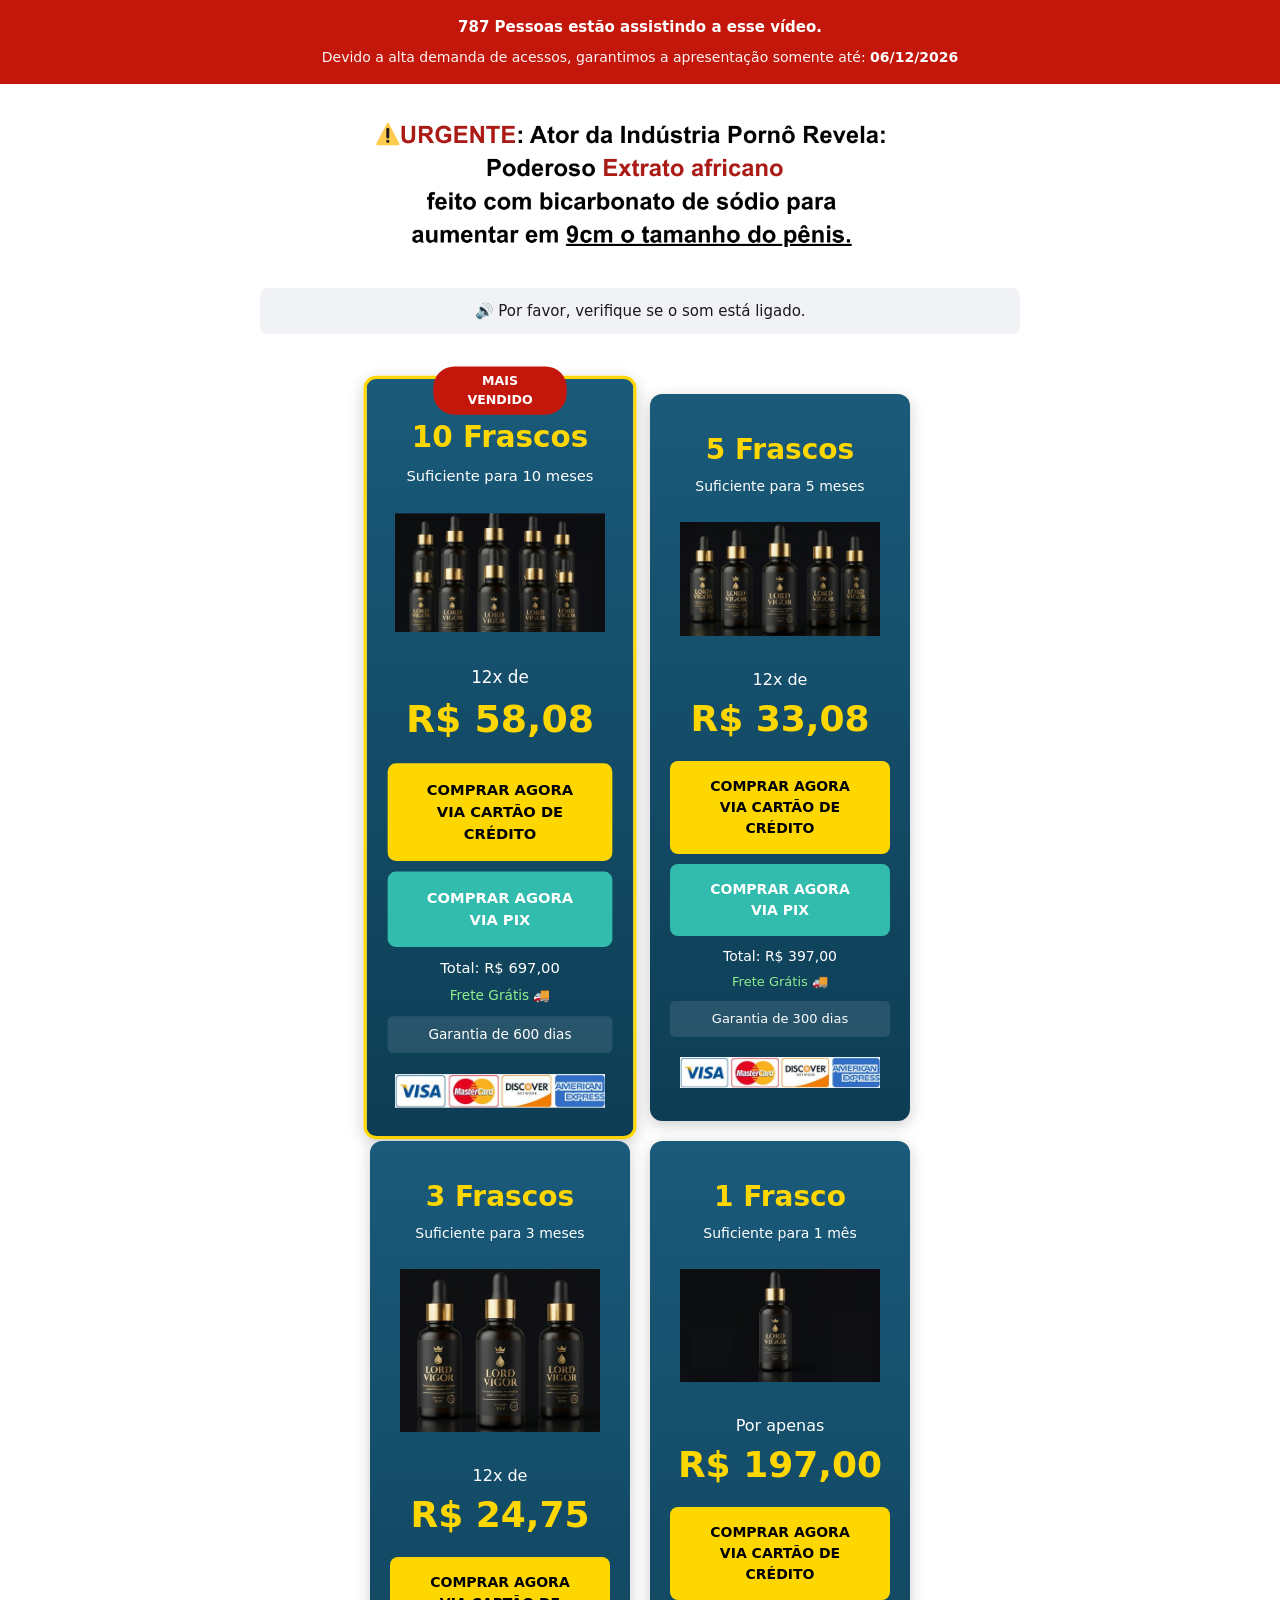
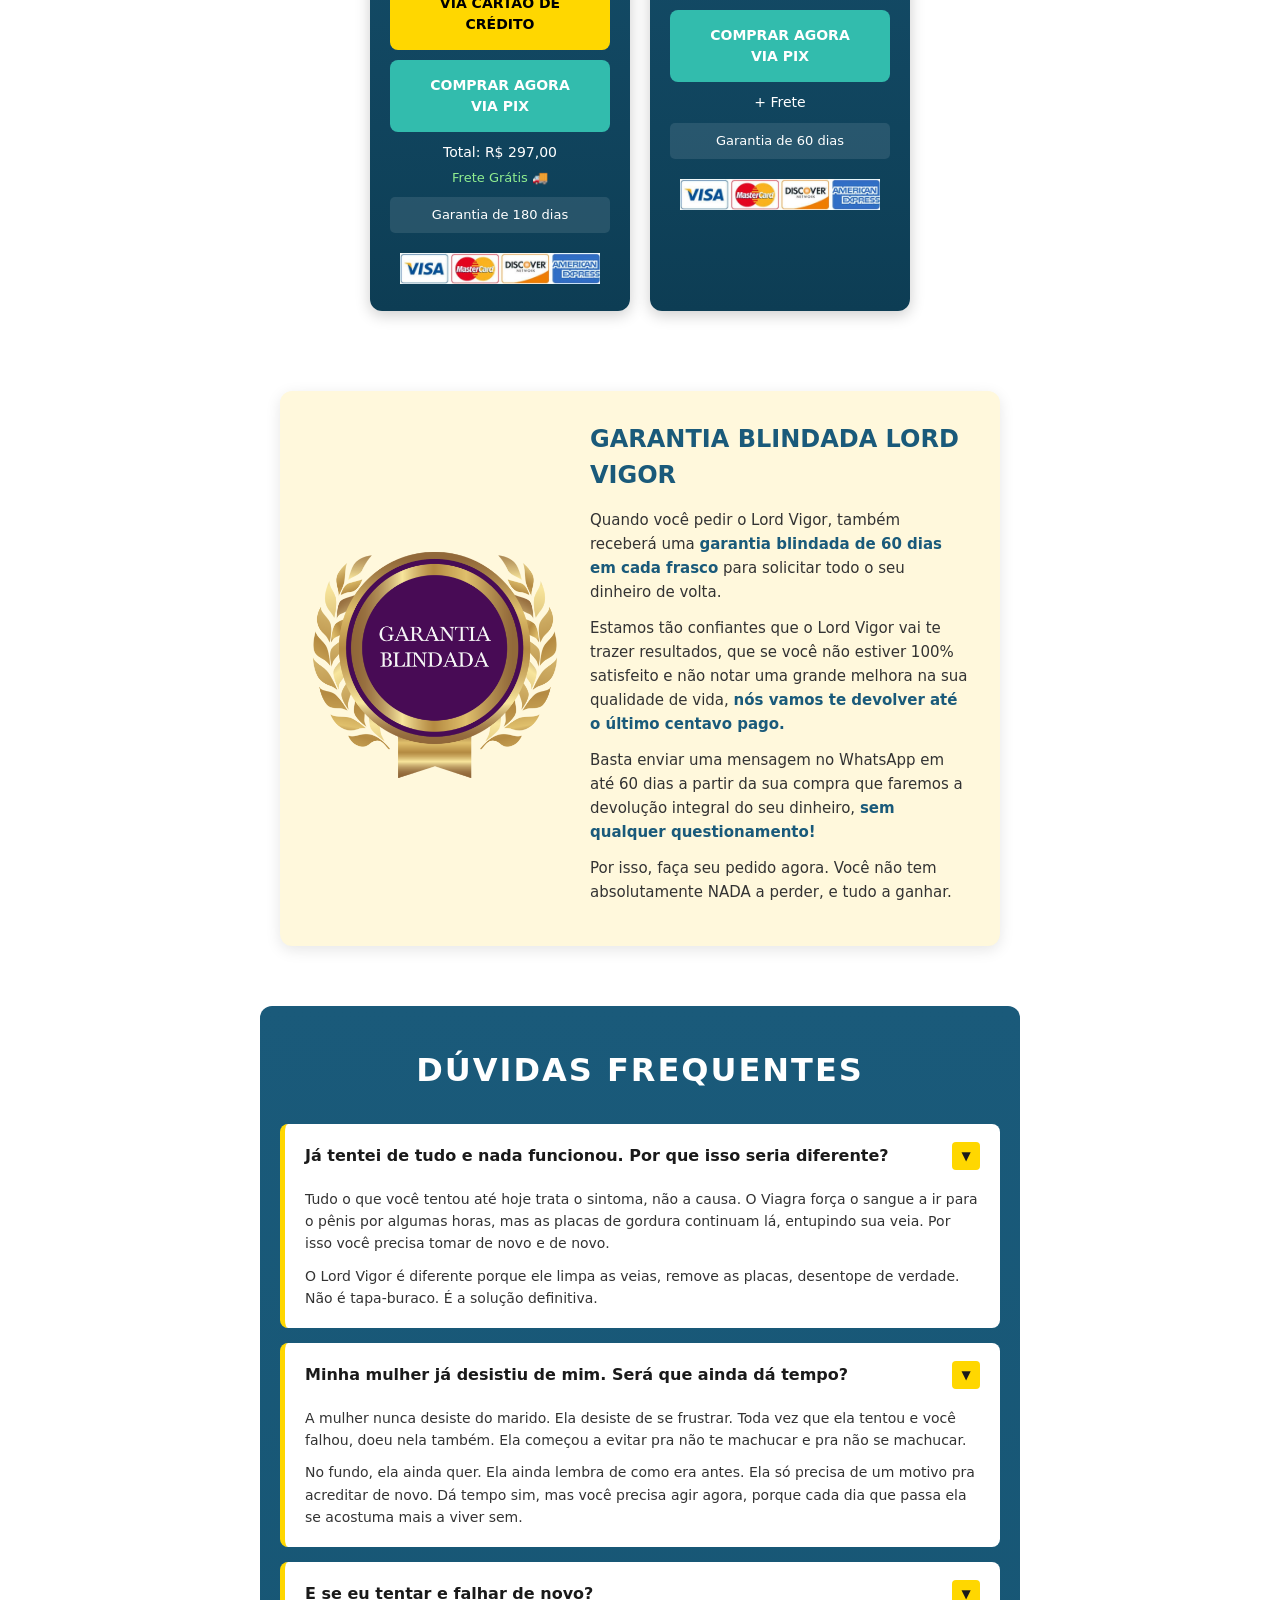
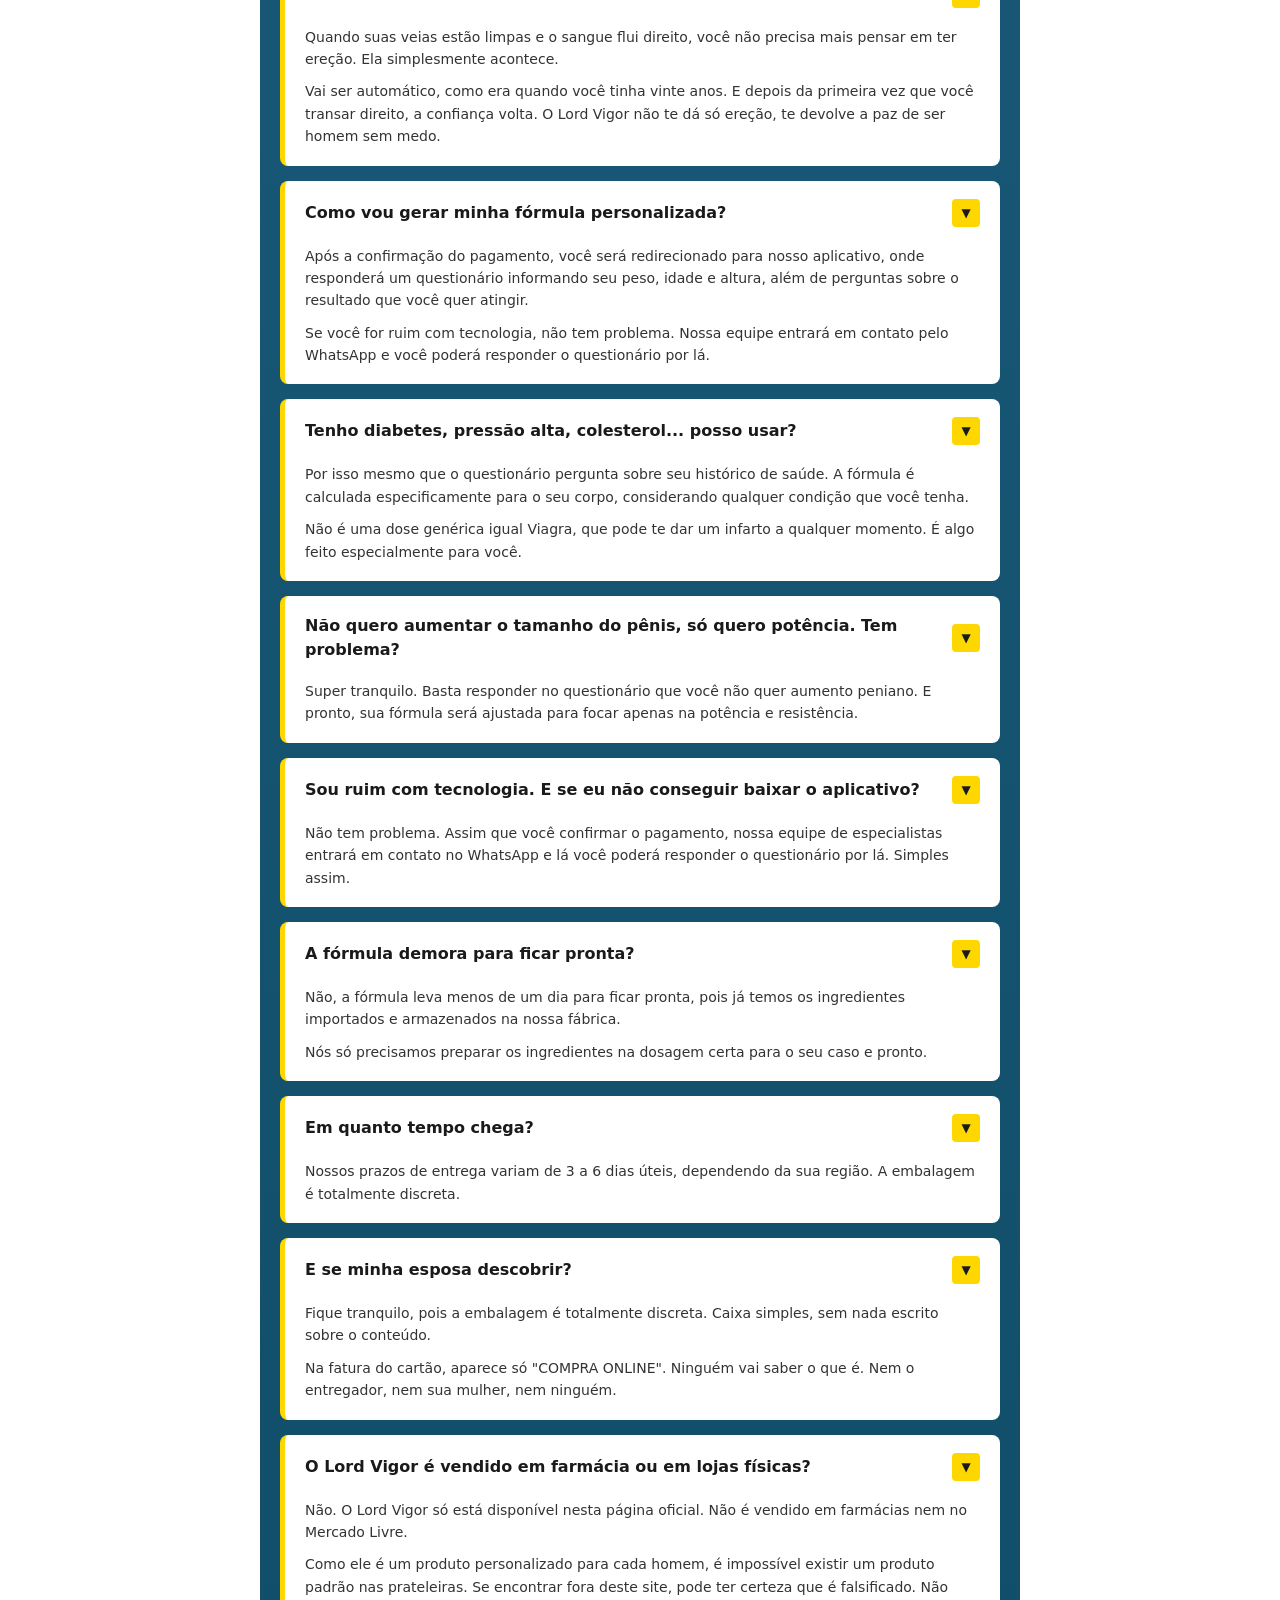
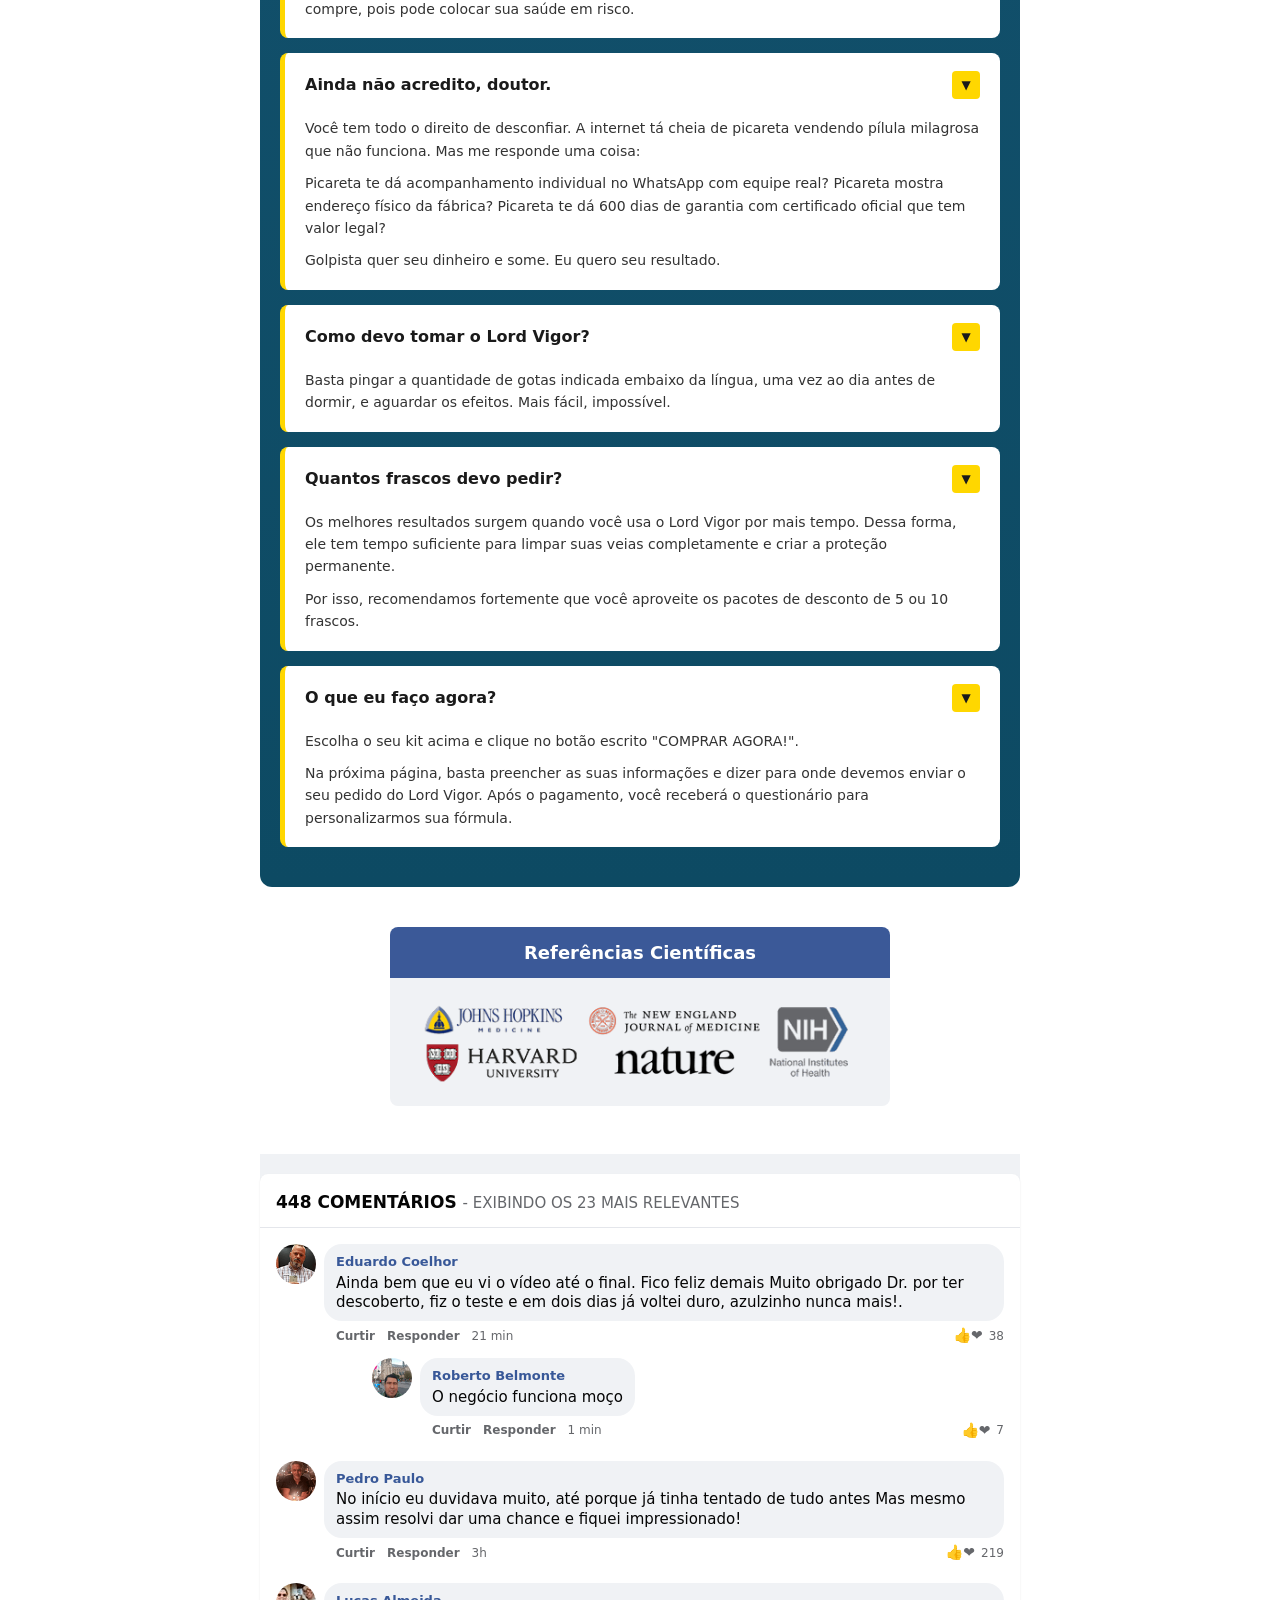
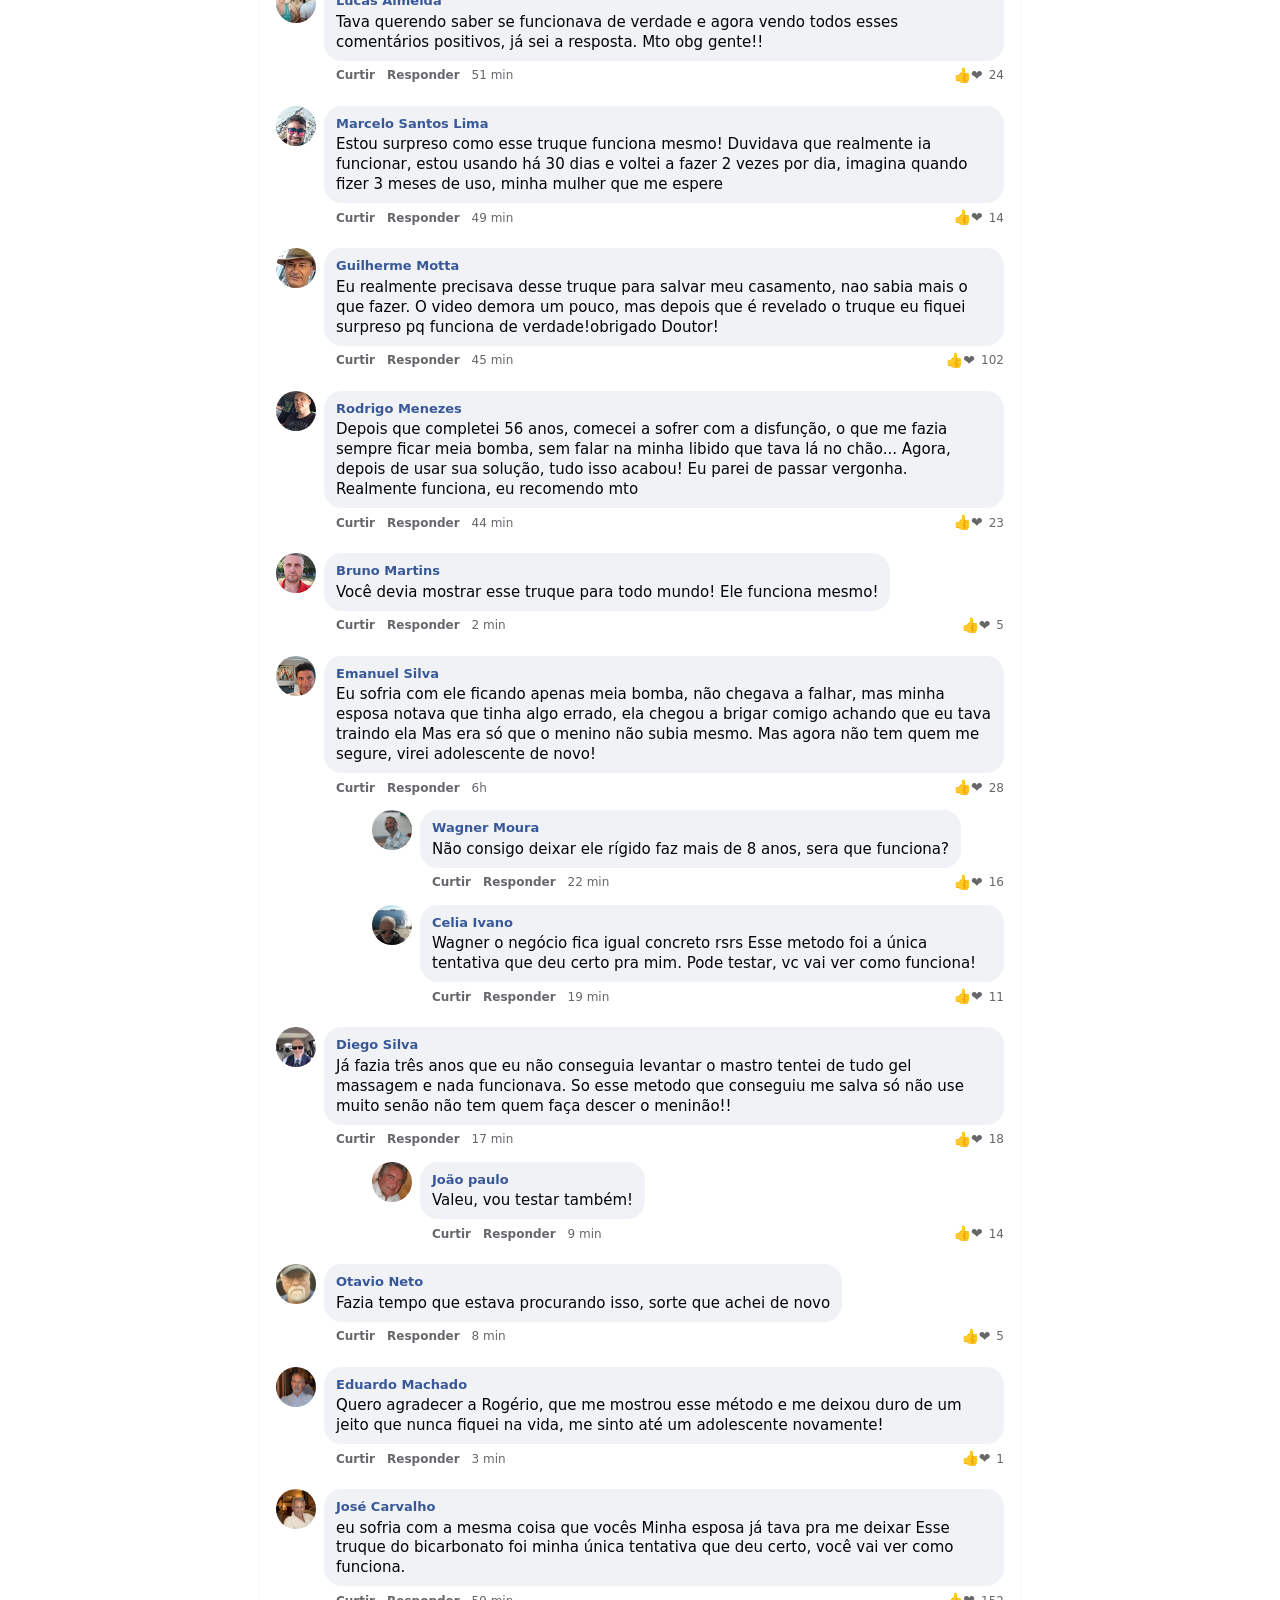
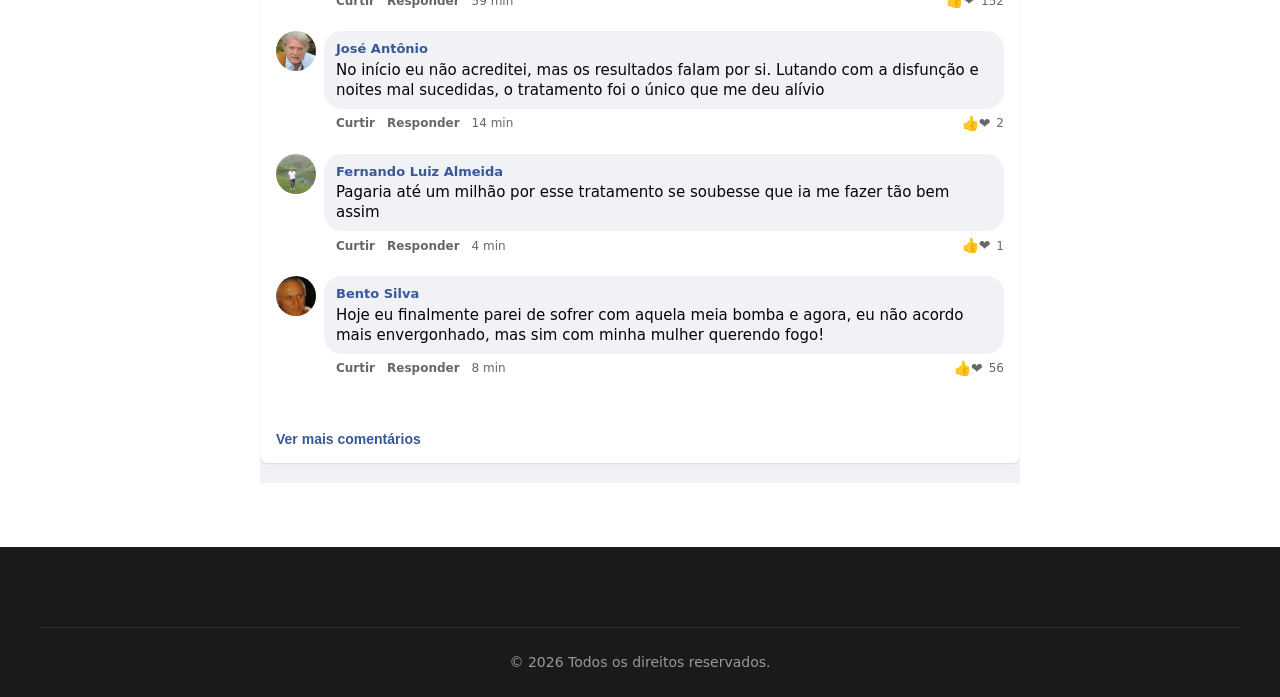
==== aula.html @ ee333633 "Create aula.html" ====
<!DOCTYPE html>
<html lang="pt-BR">
<head>
    <meta charset="UTF-8">
    <meta name="viewport" content="width=device-width, initial-scale=1.0">
    <title>Método do bicarbonato sódio</title>
    
    <!-- Vturb Performance Optimization -->
    <script>!function(i,n){i._plt=i._plt||(n&&n.timeOrigin?n.timeOrigin+n.now():Date.now())}(window,performance);</script>
    <link rel="preload" href="https://scripts.converteai.net/88c2dd25-2774-43f4-a038-f2a84bb4bd89/players/69a35d0a39c8b3b88468d00c/v4/player.js" as="script">
    <link rel="preload" href="https://scripts.converteai.net/lib/js/smartplayer-wc/v4/smartplayer.js" as="script">
    <link rel="preload" href="https://cdn.converteai.net/88c2dd25-2774-43f4-a038-f2a84bb4bd89/69a35b58260b750c46a6003a/main.m3u8" as="fetch">
    <link rel="dns-prefetch" href="https://cdn.converteai.net">
    <link rel="dns-prefetch" href="https://scripts.converteai.net">
    <link rel="dns-prefetch" href="https://images.converteai.net">
    <link rel="dns-prefetch" href="https://api.vturb.com.br">
    
    <!-- TikTok Pixel Code Start -->
    <script>
    !function (w, d, t) {
      w.TiktokAnalyticsObject=t;var ttq=w[t]=w[t]||[];ttq.methods=["page","track","identify","instances","debug","on","off","once","ready","alias","group","enableCookie","disableCookie","holdConsent","revokeConsent","grantConsent"],ttq.setAndDefer=function(t,e){t[e]=function(){t.push([e].concat(Array.prototype.slice.call(arguments,0)))}};for(var i=0;i<ttq.methods.length;i++)ttq.setAndDefer(ttq,ttq.methods[i]);ttq.instance=function(t){for(
    var e=ttq._i[t]||[],n=0;n<ttq.methods.length;n++)ttq.setAndDefer(e,ttq.methods[n]);return e},ttq.load=function(e,n){var r="https://analytics.tiktok.com/i18n/pixel/events.js",o=n&&n.partner;ttq._i=ttq._i||{},ttq._i[e]=[],ttq._i[e]._u=r,ttq._t=ttq._t||{},ttq._t[e]=+new Date,ttq._o=ttq._o||{},ttq._o[e]=n||{};n=document.createElement("script")
    ;n.type="text/javascript",n.async=!0,n.src=r+"?sdkid="+e+"&lib="+t;e=document.getElementsByTagName("script")[0];e.parentNode.insertBefore(n,e)};

      ttq.load('D2DCDNRC77U89NHROEAG');
      ttq.page();
    }(window, document, 'ttq');
    </script>
    <!-- TikTok Pixel Code End -->
    
    <!-- Meta Pixel Code -->
    <script>
    !function(f,b,e,v,n,t,s)
    {if(f.fbq)return;n=f.fbq=function(){n.callMethod?
    n.callMethod.apply(n,arguments):n.queue.push(arguments)};
    if(!f._fbq)f._fbq=n;n.push=n;n.loaded=!0;n.version='2.0';
    n.queue=[];t=b.createElement(e);t.async=!0;
    t.src=v;s=b.getElementsByTagName(e)[0];
    s.parentNode.insertBefore(t,s)}(window, document,'script',
    'https://connect.facebook.net/en_US/fbevents.js');
    fbq('init', '8188675827878353');
    fbq('track', 'PageView');
    </script>
    <noscript><img height="1" width="1" style="display:none"
    src="https://www.facebook.com/tr?id=8188675827878353&ev=PageView&noscript=1"
    /></noscript>
    <!-- End Meta Pixel Code -->
    
    <style>
        * {
            margin: 0;
            padding: 0;
            box-sizing: border-box;
        }

        body {
            font-family: system-ui, -apple-system, sans-serif;
            background-color: #FFFFFF;
            color: #1a1a1a;
            line-height: 1.5;
        }

        /* Header Styles */
        header {
            background-color: #c4170c;
            border-bottom: none;
            padding: 16px 0;
            text-align: center;
        }

        .header-container {
            max-width: 1200px;
            margin: 0 auto;
            padding: 0 20px;
        }

        .viewer-count {
            font-size: 15px;
            color: #ffffff;
            margin-bottom: 8px;
            font-weight: 600;
        }

        .viewer-count .number {
            color: #ffffff;
            font-weight: 700;
        }

        .deadline-notice {
            font-size: 14px;
            color: rgba(255, 255, 255, 0.95);
        }

        .deadline-notice .date {
            color: #ffffff;
            font-weight: 700;
        }

        /* Main Content Styles */
        .container {
            max-width: 800px;
            margin: 24px auto;
            padding: 0 20px;
        }

        .headline-image {
            width: 100%;
            max-width: 600px;
            height: auto;
            display: block;
            margin: 0 auto 20px auto;
        }

        .video-section {
            margin: 24px 0;
        }

        .video-warning {
            margin-top: 12px;
            padding: 12px;
            background-color: #f0f2f5;
            border-radius: 8px;
            font-size: 15px;
            color: #1a1a1a;
            text-align: center;
        }

        .references-section {
            margin: 32px auto;
            max-width: 500px;
        }

        .references-title {
            background-color: #3b5998;
            color: white;
            padding: 12px 20px;
            border-radius: 8px 8px 0 0;
            text-align: center;
            font-size: 18px;
            font-weight: 600;
        }

        .references-image {
            width: 100%;
            max-width: 500px;
            height: auto;
            display: block;
            background-color: #f0f2f5;
            padding: 20px;
            border-radius: 0 0 8px 8px;
        }

        /* ===== SEÇÃO DE OFERTAS ===== */
        .ofertas-section {
            max-width: 1200px;
            margin: 40px auto;
            padding: 20px;
            display: flex;
            flex-wrap: wrap;
            justify-content: center;
            gap: 20px;
        }

        .kit-container {
            background: linear-gradient(180deg, #1a5a7a 0%, #0d3d54 100%);
            border-radius: 12px;
            padding: 20px;
            text-align: center;
            width: 260px;
            color: white;
            position: relative;
            box-shadow: 0 4px 15px rgba(0,0,0,0.2);
        }

        .kit-destaque {
            border: 3px solid #FFD700;
            transform: scale(1.05);
        }

        .kit-badge {
            position: absolute;
            top: -12px;
            left: 50%;
            transform: translateX(-50%);
            background-color: #c4170c;
            color: white;
            padding: 5px 20px;
            border-radius: 20px;
            font-size: 12px;
            font-weight: 700;
            text-transform: uppercase;
        }

        .kit-titulo {
            font-size: 28px;
            font-weight: 700;
            color: #FFD700;
            margin-top: 15px;
            margin-bottom: 5px;
        }

        .kit-subtitulo {
            font-size: 14px;
            color: #ffffff;
            margin-bottom: 15px;
        }

        .kit-imagem {
            width: 100%;
            max-width: 200px;
            height: auto;
            margin: 10px auto;
        }

        .kit-preco {
            margin: 15px 0;
        }

        .kit-parcela {
            font-size: 16px;
            color: #ffffff;
            display: block;
        }

        .kit-valor {
            font-size: 36px;
            font-weight: 700;
            color: #FFD700;
        }

        .kit-botao {
            display: block;
            background-color: #FFD700;
            color: #000000;
            padding: 15px 30px;
            border-radius: 8px;
            text-decoration: none;
            font-weight: 700;
            font-size: 14px;
            margin: 10px auto;
            transition: all 0.3s ease;
            border: none;
            cursor: pointer;
        }

        .kit-botao:hover {
            background-color: #ffec4d;
            transform: scale(1.02);
        }

        .kit-botao-pix {
            background-color: #32BCAD;
            color: #ffffff;
        }

        .kit-botao-pix:hover {
            background-color: #28a699;
        }

        .kit-total {
            font-size: 14px;
            color: #ffffff;
            margin: 5px 0;
        }

        .kit-frete {
            font-size: 13px;
            color: #90EE90;
            margin: 5px 0;
        }

        .kit-garantia {
            font-size: 13px;
            color: #ffffff;
            margin: 10px 0;
            padding: 8px;
            background-color: rgba(255,255,255,0.1);
            border-radius: 5px;
        }

        .kit-bandeiras {
            width: 100%;
            max-width: 200px;
            height: auto;
            margin-top: 10px;
        }

        /* ===== SEÇÃO GARANTIA BLINDADA ===== */
        .garantia-section {
            max-width: 900px;
            margin: 40px auto;
            padding: 20px;
        }

        .garantia-container {
            background-color: #FFF8DC;
            border-radius: 12px;
            padding: 30px;
            display: flex;
            align-items: center;
            gap: 30px;
            box-shadow: 0 4px 15px rgba(0,0,0,0.1);
        }

        .garantia-imagem {
            flex-shrink: 0;
        }

        .garantia-imagem img {
            max-width: 250px;
            height: auto;
        }

        .garantia-titulo {
            font-size: 24px;
            font-weight: 700;
            color: #1a5a7a;
            margin-bottom: 15px;
        }

        .garantia-texto p {
            font-size: 15px;
            color: #333;
            margin-bottom: 12px;
            line-height: 1.6;
        }

        .garantia-texto strong {
            color: #1a5a7a;
        }

        /* ===== RESPONSIVO OFERTAS ===== */
        @media (max-width: 768px) {
            .ofertas-section {
                flex-direction: column;
                align-items: center;
            }
            
            .kit-container {
                width: 100%;
                max-width: 320px;
            }
            
            .kit-destaque {
                transform: scale(1);
            }
            
            .garantia-container {
                flex-direction: column;
                text-align: center;
            }
            
            .garantia-imagem img {
                max-width: 200px;
            }
        }

        /* ===== SEÇÃO FAQ ===== */
        .faq-section {
            max-width: 900px;
            margin: 40px auto;
            padding: 40px 20px;
            background: linear-gradient(180deg, #1a5a7a 0%, #0d4a63 100%);
            border-radius: 12px;
        }

        .faq-titulo {
            text-align: center;
            color: #ffffff;
            font-size: 32px;
            font-weight: 700;
            margin-bottom: 30px;
            letter-spacing: 2px;
        }

        .faq-container {
            display: flex;
            flex-direction: column;
            gap: 15px;
        }

        .faq-item {
            background-color: #ffffff;
            border-radius: 8px;
            border-left: 5px solid #FFD700;
            overflow: hidden;
        }

        .faq-pergunta {
            display: flex;
            justify-content: space-between;
            align-items: center;
            padding: 18px 20px;
            cursor: pointer;
            font-weight: 600;
            font-size: 16px;
            color: #1a1a1a;
        }

        .faq-icon {
            background-color: #FFD700;
            color: #1a1a1a;
            width: 28px;
            height: 28px;
            border-radius: 4px;
            display: flex;
            align-items: center;
            justify-content: center;
            font-size: 12px;
            flex-shrink: 0;
            transition: transform 0.3s ease;
        }

        .faq-item.ativo .faq-icon {
            transform: rotate(180deg);
        }

        .faq-resposta {
            padding: 0 20px 18px 20px;
            font-size: 14px;
            color: #333;
            line-height: 1.6;
        }

        .faq-resposta p {
            margin-bottom: 10px;
        }

        .faq-resposta p:last-child {
            margin-bottom: 0;
        }

        /* ===== RESPONSIVO FAQ ===== */
        @media (max-width: 768px) {
            .faq-titulo {
                font-size: 24px;
            }
            
            .faq-pergunta {
                font-size: 14px;
                padding: 15px;
            }
            
            .faq-resposta {
                font-size: 13px;
                padding: 0 15px 15px 15px;
            }
        }

        /* Comments Section */
        .comments-section {
            margin-top: 48px;
            background-color: #f0f2f5;
            padding: 20px 0;
        }

        .comments-container {
            max-width: 800px;
            margin: 0 auto;
            background-color: white;
            border-radius: 8px;
            box-shadow: 0 1px 2px rgba(0, 0, 0, 0.1);
        }

        .comments-header {
            padding: 16px 16px 12px 16px;
            border-bottom: 1px solid #e4e6eb;
        }

        .comments-count {
            font-size: 17px;
            font-weight: 600;
            color: #050505;
        }

        .comments-count-detail {
            font-size: 15px;
            color: #65676b;
            font-weight: normal;
        }

        .comments-list {
            padding: 16px;
        }

        .comment-item {
            margin-bottom: 20px;
        }

        .comment-main {
            display: flex;
            gap: 8px;
            margin-bottom: 12px;
        }

        .comment-avatar {
            width: 40px;
            height: 40px;
            border-radius: 50%;
            flex-shrink: 0;
            object-fit: cover;
        }

        .comment-content {
            flex: 1;
        }

        .comment-bubble {
            background-color: #f0f2f5;
            padding: 8px 12px;
            border-radius: 18px;
            display: inline-block;
            max-width: 100%;
        }

        .comment-author {
            font-size: 13px;
            font-weight: 600;
            color: #385898;
            margin-bottom: 2px;
            cursor: pointer;
        }

        .comment-author:hover {
            text-decoration: underline;
        }

        .comment-text {
            font-size: 15px;
            line-height: 1.3333;
            color: #050505;
            word-wrap: break-word;
        }

        .comment-actions {
            display: flex;
            align-items: center;
            gap: 12px;
            margin-top: 4px;
            margin-left: 12px;
            font-size: 12px;
            color: #65676B;
        }

        .comment-actions span {
            cursor: pointer;
            font-weight: 600;
        }

        .comment-actions span:not(.timestamp):not(.reactions):hover {
            text-decoration: underline;
        }

        .comment-actions .timestamp {
            font-weight: normal;
        }

        .comment-actions .reactions {
            display: inline-flex;
            align-items: center;
            gap: 4px;
            margin-left: auto;
            font-weight: normal;
        }

        .comment-actions .reactions::before {
            content: "👍❤️";
            font-size: 14px;
            margin-right: 2px;
        }

        .comment-reply {
            display: flex;
            gap: 8px;
            margin-top: 12px;
            margin-left: 48px;
        }

        .comment-reply-nested {
            margin-left: 48px;
        }

        /* View More Button */
        .view-more {
            padding: 12px 16px;
            border-top: none;
            text-align: left;
        }

        .view-more button {
            background: transparent;
            border: none;
            color: #385898;
            font-weight: 600;
            cursor: pointer;
            font-size: 14px;
        }

        .view-more button:hover {
            text-decoration: underline;
        }

        /* Footer Styles */
        footer {
            background-color: #1a1a1a;
            color: white;
            padding: 48px 20px 24px;
            margin-top: 64px;
        }

        .footer-container {
            max-width: 1200px;
            margin: 0 auto;
        }

        .footer-bottom {
            margin-top: 32px;
            padding-top: 24px;
            border-top: 1px solid #333;
            text-align: center;
            font-size: 14px;
            color: #999;
        }

        @media (max-width: 768px) {
            .viewer-count {
                font-size: 14px;
            }

            .deadline-notice {
                font-size: 13px;
            }
        }
    </style>
</head>
<body>
    <header>
        <div class="header-container">
            <div class="viewer-count">
                <span class="number" id="viewerCount">...</span> Pessoas estão assistindo a esse vídeo.
            </div>
            <div class="deadline-notice">
                Devido a alta demanda de acessos, garantimos a apresentação somente até: <span class="date" id="deadline">...</span>
            </div>
        </div>
    </header>

    <main>
        <div class="container">
            <article>
                <img src="headline.png" alt="Headline" class="headline-image">
                
                <div class="video-section">
                    <vturb-smartplayer id="vid-69a35d0a39c8b3b88468d00c" style="display: block; margin: 0 auto; width: 100%; max-width: 400px;"></vturb-smartplayer>
                    <script type="text/javascript">
                        var s=document.createElement("script");
                        s.src="https://scripts.converteai.net/88c2dd25-2774-43f4-a038-f2a84bb4bd89/players/69a35d0a39c8b3b88468d00c/v4/player.js",
                        s.async=!0,document.head.appendChild(s);
                    </script>
                    <p class="video-warning">
                        🔊 Por favor, verifique se o som está ligado.
                    </p>
                </div>

                <!-- ===== SEÇÃO DE OFERTAS - CONTROLADA PELO VTURB ===== -->
                <!-- Configure no painel VTurb: ID "secao-ofertas" | Tempo: 00:42:02 -->
                <section id="secao-ofertas" class="ofertas-section">
                    
                    <!-- Kit 10 Meses -->
                    <div class="kit-container kit-destaque">
                        <div class="kit-badge">Mais vendido</div>
                        <h3 class="kit-titulo">10 Frascos</h3>
                        <p class="kit-subtitulo">Suficiente para 10 meses</p>
                        <img src="produto-10-frascos.png" alt="Kit 10 Frascos Lord Vigor" class="kit-imagem">
                        <div class="kit-preco">
                            <span class="kit-parcela">12x de</span>
                            <span class="kit-valor">R$ 58,08</span>
                        </div>
                        <a href="https://checkout.payt.com.br/fe48f38a38a0de03e490fbab36a94304" class="kit-botao">COMPRAR AGORA VIA CARTÃO DE CRÉDITO</a>
                        <a href="https://checkout.payt.com.br/fe48f38a38a0de03e490fbab36a94304?payment=pix" class="kit-botao kit-botao-pix">COMPRAR AGORA VIA PIX</a>
                        <p class="kit-total">Total: R$ 697,00</p>
                        <p class="kit-frete">Frete Grátis 🚚</p>
                        <p class="kit-garantia">Garantia de 600 dias</p>
                        <img src="bandeiras-cartao.webp" alt="Bandeiras de Cartão" class="kit-bandeiras">
                    </div>

                    <!-- Kit 5 Meses -->
                    <div class="kit-container">
                        <h3 class="kit-titulo">5 Frascos</h3>
                        <p class="kit-subtitulo">Suficiente para 5 meses</p>
                        <img src="produto-5-frascos.jpg" alt="Kit 5 Frascos Lord Vigor" class="kit-imagem">
                        <div class="kit-preco">
                            <span class="kit-parcela">12x de</span>
                            <span class="kit-valor">R$ 33,08</span>
                        </div>
                        <a href="https://checkout.payt.com.br/cb18ab17cf0df21d8d03a73384babbcb" class="kit-botao">COMPRAR AGORA VIA CARTÃO DE CRÉDITO</a>
                        <a href="https://checkout.payt.com.br/cb18ab17cf0df21d8d03a73384babbcb?payment=pix" class="kit-botao kit-botao-pix">COMPRAR AGORA VIA PIX</a>
                        <p class="kit-total">Total: R$ 397,00</p>
                        <p class="kit-frete">Frete Grátis 🚚</p>
                        <p class="kit-garantia">Garantia de 300 dias</p>
                        <img src="bandeiras-cartao.webp" alt="Bandeiras de Cartão" class="kit-bandeiras">
                    </div>

                    <!-- Kit 3 Meses -->
                    <div class="kit-container">
                        <h3 class="kit-titulo">3 Frascos</h3>
                        <p class="kit-subtitulo">Suficiente para 3 meses</p>
                        <img src="produto-3-frascos.jpg" alt="Kit 3 Frascos Lord Vigor" class="kit-imagem">
                        <div class="kit-preco">
                            <span class="kit-parcela">12x de</span>
                            <span class="kit-valor">R$ 24,75</span>
                        </div>
                        <a href="https://checkout.payt.com.br/b5915f4f81b58d9994e21d596c6d8cf5" class="kit-botao">COMPRAR AGORA VIA CARTÃO DE CRÉDITO</a>
                        <a href="https://checkout.payt.com.br/b5915f4f81b58d9994e21d596c6d8cf5?payment=pix" class="kit-botao kit-botao-pix">COMPRAR AGORA VIA PIX</a>
                        <p class="kit-total">Total: R$ 297,00</p>
                        <p class="kit-frete">Frete Grátis 🚚</p>
                        <p class="kit-garantia">Garantia de 180 dias</p>
                        <img src="bandeiras-cartao.webp" alt="Bandeiras de Cartão" class="kit-bandeiras">
                    </div>

                    <!-- Kit 1 Mês -->
                    <div class="kit-container">
                        <h3 class="kit-titulo">1 Frasco</h3>
                        <p class="kit-subtitulo">Suficiente para 1 mês</p>
                        <img src="produto-1-frasco.jpg" alt="Kit 1 Frasco Lord Vigor" class="kit-imagem">
                        <div class="kit-preco">
                            <span class="kit-parcela">Por apenas</span>
                            <span class="kit-valor">R$ 197,00</span>
                        </div>
                        <a href="https://checkout.payt.com.br/442262cadfdb6411b9f61466bacdf697" class="kit-botao">COMPRAR AGORA VIA CARTÃO DE CRÉDITO</a>
                        <a href="https://checkout.payt.com.br/442262cadfdb6411b9f61466bacdf697?payment=pix" class="kit-botao kit-botao-pix">COMPRAR AGORA VIA PIX</a>
                        <p class="kit-total">+ Frete</p>
                        <p class="kit-garantia">Garantia de 60 dias</p>
                        <img src="bandeiras-cartao.webp" alt="Bandeiras de Cartão" class="kit-bandeiras">
                    </div>

                </section>

                <!-- ===== SEÇÃO GARANTIA BLINDADA - CONTROLADA PELO VTURB ===== -->
                <!-- Configure no painel VTurb: ID "garantia-blindada" | Tempo: 00:42:02 -->
                <section id="garantia-blindada" class="garantia-section">
                    <div class="garantia-container">
                        <div class="garantia-imagem">
                            <img src="produto-garantia.png" alt="Garantia Lord Vigor">
                        </div>
                        <div class="garantia-texto">
                            <h2 class="garantia-titulo">GARANTIA BLINDADA LORD VIGOR</h2>
                            <p>Quando você pedir o Lord Vigor, também receberá uma <strong>garantia blindada de 60 dias em cada frasco</strong> para solicitar todo o seu dinheiro de volta.</p>
                            <p>Estamos tão confiantes que o Lord Vigor vai te trazer resultados, que se você não estiver 100% satisfeito e não notar uma grande melhora na sua qualidade de vida, <strong>nós vamos te devolver até o último centavo pago.</strong></p>
                            <p>Basta enviar uma mensagem no WhatsApp em até 60 dias a partir da sua compra que faremos a devolução integral do seu dinheiro, <strong>sem qualquer questionamento!</strong></p>
                            <p>Por isso, faça seu pedido agora. Você não tem absolutamente NADA a perder, e tudo a ganhar.</p>
                        </div>
                    </div>
                </section>

                <!-- ===== SEÇÃO FAQ - CONTROLADA PELO VTURB ===== -->
                <!-- Configure no painel VTurb: ID "secao-faq" | Tempo: 00:42:02 -->
                <section id="secao-faq" class="faq-section">
                    <h2 class="faq-titulo">DÚVIDAS FREQUENTES</h2>
                    
                    <div class="faq-container">
                        <!-- Pergunta 1 -->
                        <div class="faq-item">
                            <div class="faq-pergunta">
                                <span>Já tentei de tudo e nada funcionou. Por que isso seria diferente?</span>
                                <span class="faq-icon">▼</span>
                            </div>
                            <div class="faq-resposta">
                                <p>Tudo o que você tentou até hoje trata o sintoma, não a causa. O Viagra força o sangue a ir para o pênis por algumas horas, mas as placas de gordura continuam lá, entupindo sua veia. Por isso você precisa tomar de novo e de novo.</p>
                                <p>O Lord Vigor é diferente porque ele limpa as veias, remove as placas, desentope de verdade. Não é tapa-buraco. É a solução definitiva.</p>
                            </div>
                        </div>

                        <!-- Pergunta 2 -->
                        <div class="faq-item">
                            <div class="faq-pergunta">
                                <span>Minha mulher já desistiu de mim. Será que ainda dá tempo?</span>
                                <span class="faq-icon">▼</span>
                            </div>
                            <div class="faq-resposta">
                                <p>A mulher nunca desiste do marido. Ela desiste de se frustrar. Toda vez que ela tentou e você falhou, doeu nela também. Ela começou a evitar pra não te machucar e pra não se machucar.</p>
                                <p>No fundo, ela ainda quer. Ela ainda lembra de como era antes. Ela só precisa de um motivo pra acreditar de novo. Dá tempo sim, mas você precisa agir agora, porque cada dia que passa ela se acostuma mais a viver sem.</p>
                            </div>
                        </div>

                        <!-- Pergunta 3 -->
                        <div class="faq-item">
                            <div class="faq-pergunta">
                                <span>E se eu tentar e falhar de novo?</span>
                                <span class="faq-icon">▼</span>
                            </div>
                            <div class="faq-resposta">
                                <p>Quando suas veias estão limpas e o sangue flui direito, você não precisa mais pensar em ter ereção. Ela simplesmente acontece.</p>
                                <p>Vai ser automático, como era quando você tinha vinte anos. E depois da primeira vez que você transar direito, a confiança volta. O Lord Vigor não te dá só ereção, te devolve a paz de ser homem sem medo.</p>
                            </div>
                        </div>

                        <!-- Pergunta 4 -->
                        <div class="faq-item">
                            <div class="faq-pergunta">
                                <span>Como vou gerar minha fórmula personalizada?</span>
                                <span class="faq-icon">▼</span>
                            </div>
                            <div class="faq-resposta">
                                <p>Após a confirmação do pagamento, você será redirecionado para nosso aplicativo, onde responderá um questionário informando seu peso, idade e altura, além de perguntas sobre o resultado que você quer atingir.</p>
                                <p>Se você for ruim com tecnologia, não tem problema. Nossa equipe entrará em contato pelo WhatsApp e você poderá responder o questionário por lá.</p>
                            </div>
                        </div>

                        <!-- Pergunta 5 -->
                        <div class="faq-item">
                            <div class="faq-pergunta">
                                <span>Tenho diabetes, pressão alta, colesterol... posso usar?</span>
                                <span class="faq-icon">▼</span>
                            </div>
                            <div class="faq-resposta">
                                <p>Por isso mesmo que o questionário pergunta sobre seu histórico de saúde. A fórmula é calculada especificamente para o seu corpo, considerando qualquer condição que você tenha.</p>
                                <p>Não é uma dose genérica igual Viagra, que pode te dar um infarto a qualquer momento. É algo feito especialmente para você.</p>
                            </div>
                        </div>

                        <!-- Pergunta 6 -->
                        <div class="faq-item">
                            <div class="faq-pergunta">
                                <span>Não quero aumentar o tamanho do pênis, só quero potência. Tem problema?</span>
                                <span class="faq-icon">▼</span>
                            </div>
                            <div class="faq-resposta">
                                <p>Super tranquilo. Basta responder no questionário que você não quer aumento peniano. E pronto, sua fórmula será ajustada para focar apenas na potência e resistência.</p>
                            </div>
                        </div>

                        <!-- Pergunta 7 -->
                        <div class="faq-item">
                            <div class="faq-pergunta">
                                <span>Sou ruim com tecnologia. E se eu não conseguir baixar o aplicativo?</span>
                                <span class="faq-icon">▼</span>
                            </div>
                            <div class="faq-resposta">
                                <p>Não tem problema. Assim que você confirmar o pagamento, nossa equipe de especialistas entrará em contato no WhatsApp e lá você poderá responder o questionário por lá. Simples assim.</p>
                            </div>
                        </div>

                        <!-- Pergunta 8 -->
                        <div class="faq-item">
                            <div class="faq-pergunta">
                                <span>A fórmula demora para ficar pronta?</span>
                                <span class="faq-icon">▼</span>
                            </div>
                            <div class="faq-resposta">
                                <p>Não, a fórmula leva menos de um dia para ficar pronta, pois já temos os ingredientes importados e armazenados na nossa fábrica.</p>
                                <p>Nós só precisamos preparar os ingredientes na dosagem certa para o seu caso e pronto.</p>
                            </div>
                        </div>

                        <!-- Pergunta 9 -->
                        <div class="faq-item">
                            <div class="faq-pergunta">
                                <span>Em quanto tempo chega?</span>
                                <span class="faq-icon">▼</span>
                            </div>
                            <div class="faq-resposta">
                                <p>Nossos prazos de entrega variam de 3 a 6 dias úteis, dependendo da sua região. A embalagem é totalmente discreta.</p>
                            </div>
                        </div>

                        <!-- Pergunta 10 -->
                        <div class="faq-item">
                            <div class="faq-pergunta">
                                <span>E se minha esposa descobrir?</span>
                                <span class="faq-icon">▼</span>
                            </div>
                            <div class="faq-resposta">
                                <p>Fique tranquilo, pois a embalagem é totalmente discreta. Caixa simples, sem nada escrito sobre o conteúdo.</p>
                                <p>Na fatura do cartão, aparece só "COMPRA ONLINE". Ninguém vai saber o que é. Nem o entregador, nem sua mulher, nem ninguém.</p>
                            </div>
                        </div>

                        <!-- Pergunta 11 -->
                        <div class="faq-item">
                            <div class="faq-pergunta">
                                <span>O Lord Vigor é vendido em farmácia ou em lojas físicas?</span>
                                <span class="faq-icon">▼</span>
                            </div>
                            <div class="faq-resposta">
                                <p>Não. O Lord Vigor só está disponível nesta página oficial. Não é vendido em farmácias nem no Mercado Livre.</p>
                                <p>Como ele é um produto personalizado para cada homem, é impossível existir um produto padrão nas prateleiras. Se encontrar fora deste site, pode ter certeza que é falsificado. Não compre, pois pode colocar sua saúde em risco.</p>
                            </div>
                        </div>

                        <!-- Pergunta 12 -->
                        <div class="faq-item">
                            <div class="faq-pergunta">
                                <span>Ainda não acredito, doutor.</span>
                                <span class="faq-icon">▼</span>
                            </div>
                            <div class="faq-resposta">
                                <p>Você tem todo o direito de desconfiar. A internet tá cheia de picareta vendendo pílula milagrosa que não funciona. Mas me responde uma coisa:</p>
                                <p>Picareta te dá acompanhamento individual no WhatsApp com equipe real? Picareta mostra endereço físico da fábrica? Picareta te dá 600 dias de garantia com certificado oficial que tem valor legal?</p>
                                <p>Golpista quer seu dinheiro e some. Eu quero seu resultado.</p>
                            </div>
                        </div>

                        <!-- Pergunta 13 -->
                        <div class="faq-item">
                            <div class="faq-pergunta">
                                <span>Como devo tomar o Lord Vigor?</span>
                                <span class="faq-icon">▼</span>
                            </div>
                            <div class="faq-resposta">
                                <p>Basta pingar a quantidade de gotas indicada embaixo da língua, uma vez ao dia antes de dormir, e aguardar os efeitos. Mais fácil, impossível.</p>
                            </div>
                        </div>

                        <!-- Pergunta 14 -->
                        <div class="faq-item">
                            <div class="faq-pergunta">
                                <span>Quantos frascos devo pedir?</span>
                                <span class="faq-icon">▼</span>
                            </div>
                            <div class="faq-resposta">
                                <p>Os melhores resultados surgem quando você usa o Lord Vigor por mais tempo. Dessa forma, ele tem tempo suficiente para limpar suas veias completamente e criar a proteção permanente.</p>
                                <p>Por isso, recomendamos fortemente que você aproveite os pacotes de desconto de 5 ou 10 frascos.</p>
                            </div>
                        </div>

                        <!-- Pergunta 15 -->
                        <div class="faq-item">
                            <div class="faq-pergunta">
                                <span>O que eu faço agora?</span>
                                <span class="faq-icon">▼</span>
                            </div>
                            <div class="faq-resposta">
                                <p>Escolha o seu kit acima e clique no botão escrito "COMPRAR AGORA!".</p>
                                <p>Na próxima página, basta preencher as suas informações e dizer para onde devemos enviar o seu pedido do Lord Vigor. Após o pagamento, você receberá o questionário para personalizarmos sua fórmula.</p>
                            </div>
                        </div>
                    </div>
                </section>

                <div class="references-section">
                    <div class="references-title">Referências Científicas</div>
                    <img src="referencias-cientificas.png" alt="Referências Científicas" class="references-image">
                </div>
            </article>
            
            <section class="comments-section">
                <div class="comments-container">
                    <div class="comments-header">
                        <div class="comments-count">
                            448 COMENTÁRIOS <span class="comments-count-detail">- EXIBINDO OS 23 MAIS RELEVANTES</span>
                        </div>
                    </div>
                    
                    <div class="comments-list">
                        <!-- Comentário 1 - Eduardo Coelhor -->
                        <div class="comment-item">
                            <div class="comment-main">
                                <img src="EduardoCoelhor.png" alt="Eduardo Coelhor" class="comment-avatar">
                                <div class="comment-content">
                                    <div class="comment-bubble">
                                        <div class="comment-author">Eduardo Coelhor</div>
                                        <div class="comment-text">Ainda bem que eu vi o vídeo até o final. Fico feliz demais Muito obrigado Dr. por ter descoberto, fiz o teste e em dois dias já voltei duro, azulzinho nunca mais!.</div>
                                    </div>
                                    <div class="comment-actions">
                                        <span>Curtir</span>
                                        <span>Responder</span>
                                        <span class="timestamp">21 min</span>
                                        <span class="reactions">38</span>
                                    </div>
                                    
                                    <!-- Resposta 1.1 - Roberto Belmonte -->
                                    <div class="comment-reply">
                                        <img src="RobertoBelmonte.png" alt="Roberto Belmonte" class="comment-avatar">
                                        <div class="comment-content">
                                            <div class="comment-bubble">
                                                <div class="comment-author">Roberto Belmonte</div>
                                                <div class="comment-text">O negócio funciona moço</div>
                                            </div>
                                            <div class="comment-actions">
                                        <span>Curtir</span>
                                        <span>Responder</span>
                                        <span class="timestamp">1 min</span>
                                        <span class="reactions">7</span>
                                        </div>
                                        </div>
                                    </div>
                                </div>
                            </div>
                        </div>

                        <!-- Comentário 2 - Pedro Paulo -->
                        <div class="comment-item">
                            <div class="comment-main">
                                <img src="PedroPaulo.png" alt="Pedro Paulo" class="comment-avatar">
                                <div class="comment-content">
                                    <div class="comment-bubble">
                                        <div class="comment-author">Pedro Paulo</div>
                                        <div class="comment-text">No início eu duvidava muito, até porque já tinha tentado de tudo antes Mas mesmo assim resolvi dar uma chance e fiquei impressionado!</div>
                                    </div>
                                    <div class="comment-actions">
                                        <span>Curtir</span>
                                        <span>Responder</span>
                                        <span class="timestamp">3h</span>
                                        <span class="reactions">219</span>
                                        </div>
                                </div>
                            </div>
                        </div>

                        <!-- Comentário 3 - Lucas Almeida -->
                        <div class="comment-item">
                            <div class="comment-main">
                                <img src="LucasAlmeida.png" alt="Lucas Almeida" class="comment-avatar">
                                <div class="comment-content">
                                    <div class="comment-bubble">
                                        <div class="comment-author">Lucas Almeida</div>
                                        <div class="comment-text">Tava querendo saber se funcionava de verdade e agora vendo todos esses comentários positivos, já sei a resposta. Mto obg gente!!</div>
                                    </div>
                                    <div class="comment-actions">
                                        <span>Curtir</span>
                                        <span>Responder</span>
                                        <span class="timestamp">51 min</span>
                                        <span class="reactions">24</span>
                                        </div>
                                </div>
                            </div>
                        </div>

                        <!-- Comentário 4 - Marcelo Santos Lima -->
                        <div class="comment-item">
                            <div class="comment-main">
                                <img src="MarceloSantosLima.png" alt="Marcelo Santos Lima" class="comment-avatar">
                                <div class="comment-content">
                                    <div class="comment-bubble">
                                        <div class="comment-author">Marcelo Santos Lima</div>
                                        <div class="comment-text">Estou surpreso como esse truque funciona mesmo! Duvidava que realmente ia funcionar, estou usando há 30 dias e voltei a fazer 2 vezes por dia, imagina quando fizer 3 meses de uso, minha mulher que me espere</div>
                                    </div>
                                    <div class="comment-actions">
                                        <span>Curtir</span>
                                        <span>Responder</span>
                                        <span class="timestamp">49 min</span>
                                        <span class="reactions">14</span>
                                        </div>
                                </div>
                            </div>
                        </div>

                        <!-- Comentário 5 - Guilherme Motta -->
                        <div class="comment-item">
                            <div class="comment-main">
                                <img src="GuilhermeMotta.png" alt="Guilherme Motta" class="comment-avatar">
                                <div class="comment-content">
                                    <div class="comment-bubble">
                                        <div class="comment-author">Guilherme Motta</div>
                                        <div class="comment-text">Eu realmente precisava desse truque para salvar meu casamento, nao sabia mais o que fazer. O video demora um pouco, mas depois que é revelado o truque eu fiquei surpreso pq funciona de verdade!obrigado Doutor!</div>
                                    </div>
                                    <div class="comment-actions">
                                        <span>Curtir</span>
                                        <span>Responder</span>
                                        <span class="timestamp">45 min</span>
                                        <span class="reactions">102</span>
                                        </div>
                                </div>
                            </div>
                        </div>

                        <!-- Comentário 6 - Rodrigo Menezes -->
                        <div class="comment-item">
                            <div class="comment-main">
                                <img src="RodrigoMenezes.png" alt="Rodrigo Menezes" class="comment-avatar">
                                <div class="comment-content">
                                    <div class="comment-bubble">
                                        <div class="comment-author">Rodrigo Menezes</div>
                                        <div class="comment-text">Depois que completei 56 anos, comecei a sofrer com a disfunção, o que me fazia sempre ficar meia bomba, sem falar na minha libido que tava lá no chão... Agora, depois de usar sua solução, tudo isso acabou! Eu parei de passar vergonha. Realmente funciona, eu recomendo mto</div>
                                    </div>
                                    <div class="comment-actions">
                                        <span>Curtir</span>
                                        <span>Responder</span>
                                        <span class="timestamp">44 min</span>
                                        <span class="reactions">23</span>
                                        </div>
                                </div>
                            </div>
                        </div>

                        <!-- Comentário 7 - Bruno Martins -->
                        <div class="comment-item">
                            <div class="comment-main">
                                <img src="BrunoMartins.png" alt="Bruno Martins" class="comment-avatar">
                                <div class="comment-content">
                                    <div class="comment-bubble">
                                        <div class="comment-author">Bruno Martins</div>
                                        <div class="comment-text">Você devia mostrar esse truque para todo mundo! Ele funciona mesmo!</div>
                                    </div>
                                    <div class="comment-actions">
                                        <span>Curtir</span>
                                        <span>Responder</span>
                                        <span class="timestamp">2 min</span>
                                        <span class="reactions">5</span>
                                        </div>
                                </div>
                            </div>
                        </div>

                        <!-- Comentário 8 - Emanuel Silva -->
                        <div class="comment-item">
                            <div class="comment-main">
                                <img src="EmanuelSilva.png" alt="Emanuel Silva" class="comment-avatar">
                                <div class="comment-content">
                                    <div class="comment-bubble">
                                        <div class="comment-author">Emanuel Silva</div>
                                        <div class="comment-text">Eu sofria com ele ficando apenas meia bomba, não chegava a falhar, mas minha esposa notava que tinha algo errado, ela chegou a brigar comigo achando que eu tava traindo ela Mas era só que o menino não subia mesmo. Mas agora não tem quem me segure, virei adolescente de novo!</div>
                                    </div>
                                    <div class="comment-actions">
                                        <span>Curtir</span>
                                        <span>Responder</span>
                                        <span class="timestamp">6h</span>
                                        <span class="reactions">28</span>
                                        </div>
                                    
                                    <!-- Resposta 8.1 - Wagner Moura -->
                                    <div class="comment-reply">
                                        <img src="WagnerMoura.png" alt="Wagner Moura" class="comment-avatar">
                                        <div class="comment-content">
                                            <div class="comment-bubble">
                                                <div class="comment-author">Wagner Moura</div>
                                                <div class="comment-text">Não consigo deixar ele rígido faz mais de 8 anos, sera que funciona?</div>
                                            </div>
                                            <div class="comment-actions">
                                        <span>Curtir</span>
                                        <span>Responder</span>
                                        <span class="timestamp">22 min</span>
                                        <span class="reactions">16</span>
                                        </div>
                                        </div>
                                    </div>

                                    <!-- Resposta 8.2 - Celia Ivano -->
                                    <div class="comment-reply">
                                        <img src="CeliaIvano.png" alt="Celia Ivano" class="comment-avatar">
                                        <div class="comment-content">
                                            <div class="comment-bubble">
                                                <div class="comment-author">Celia Ivano</div>
                                                <div class="comment-text">Wagner o negócio fica igual concreto rsrs Esse metodo foi a única tentativa que deu certo pra mim. Pode testar, vc vai ver como funciona!</div>
                                            </div>
                                            <div class="comment-actions">
                                        <span>Curtir</span>
                                        <span>Responder</span>
                                        <span class="timestamp">19 min</span>
                                        <span class="reactions">11</span>
                                        </div>
                                        </div>
                                    </div>
                                </div>
                            </div>
                        </div>

                        <!-- Comentário 9 - Diego Silva -->
                        <div class="comment-item">
                            <div class="comment-main">
                                <img src="DiegoSilva.png" alt="Diego Silva" class="comment-avatar">
                                <div class="comment-content">
                                    <div class="comment-bubble">
                                        <div class="comment-author">Diego Silva</div>
                                        <div class="comment-text">Já fazia três anos que eu não conseguia levantar o mastro tentei de tudo gel massagem e nada funcionava. So esse metodo que conseguiu me salva só não use muito senão não tem quem faça descer o meninão!!</div>
                                    </div>
                                    <div class="comment-actions">
                                        <span>Curtir</span>
                                        <span>Responder</span>
                                        <span class="timestamp">17 min</span>
                                        <span class="reactions">18</span>
                                        </div>
                                    
                                    <!-- Resposta 9.1 - João paulo -->
                                    <div class="comment-reply">
                                        <img src="Joaopaulo.png" alt="João paulo" class="comment-avatar">
                                        <div class="comment-content">
                                            <div class="comment-bubble">
                                                <div class="comment-author">João paulo</div>
                                                <div class="comment-text">Valeu, vou testar também!</div>
                                            </div>
                                            <div class="comment-actions">
                                        <span>Curtir</span>
                                        <span>Responder</span>
                                        <span class="timestamp">9 min</span>
                                        <span class="reactions">14</span>
                                        </div>
                                        </div>
                                    </div>
                                </div>
                            </div>
                        </div>

                        <!-- Comentário 10 - Otavio Neto -->
                        <div class="comment-item">
                            <div class="comment-main">
                                <img src="OtavioNeto.png" alt="Otavio Neto" class="comment-avatar">
                                <div class="comment-content">
                                    <div class="comment-bubble">
                                        <div class="comment-author">Otavio Neto</div>
                                        <div class="comment-text">Fazia tempo que estava procurando isso, sorte que achei de novo</div>
                                    </div>
                                    <div class="comment-actions">
                                        <span>Curtir</span>
                                        <span>Responder</span>
                                        <span class="timestamp">8 min</span>
                                        <span class="reactions">5</span>
                                        </div>
                                </div>
                            </div>
                        </div>

                        <!-- Comentário 11 - Eduardo Machado -->
                        <div class="comment-item">
                            <div class="comment-main">
                                <img src="EduardoMachado.png" alt="Eduardo Machado" class="comment-avatar">
                                <div class="comment-content">
                                    <div class="comment-bubble">
                                        <div class="comment-author">Eduardo Machado</div>
                                        <div class="comment-text">Quero agradecer a Rogério, que me mostrou esse método e me deixou duro de um jeito que nunca fiquei na vida, me sinto até um adolescente novamente!</div>
                                    </div>
                                    <div class="comment-actions">
                                        <span>Curtir</span>
                                        <span>Responder</span>
                                        <span class="timestamp">3 min</span>
                                        <span class="reactions">1</span>
                                        </div>
                                </div>
                            </div>
                        </div>

                        <!-- Comentário 12 - José Carvalho -->
                        <div class="comment-item">
                            <div class="comment-main">
                                <img src="JoseCarvalho.png" alt="José Carvalho" class="comment-avatar">
                                <div class="comment-content">
                                    <div class="comment-bubble">
                                        <div class="comment-author">José Carvalho</div>
                                        <div class="comment-text">eu sofria com a mesma coisa que vocês Minha esposa já tava pra me deixar Esse truque do bicarbonato foi minha única tentativa que deu certo, você vai ver como funciona.</div>
                                    </div>
                                    <div class="comment-actions">
                                        <span>Curtir</span>
                                        <span>Responder</span>
                                        <span class="timestamp">59 min</span>
                                        <span class="reactions">152</span>
                                        </div>
                                </div>
                            </div>
                        </div>

                        <!-- Comentário 13 - José Antônio -->
                        <div class="comment-item">
                            <div class="comment-main">
                                <img src="JoseAntonio.png" alt="José Antônio" class="comment-avatar">
                                <div class="comment-content">
                                    <div class="comment-bubble">
                                        <div class="comment-author">José Antônio</div>
                                        <div class="comment-text">No início eu não acreditei, mas os resultados falam por si. Lutando com a disfunção e noites mal sucedidas, o tratamento foi o único que me deu alívio</div>
                                    </div>
                                    <div class="comment-actions">
                                        <span>Curtir</span>
                                        <span>Responder</span>
                                        <span class="timestamp">14 min</span>
                                        <span class="reactions">2</span>
                                        </div>
                                </div>
                            </div>
                        </div>

                        <!-- Comentário 14 - Fernando Luiz Almeida -->
                        <div class="comment-item">
                            <div class="comment-main">
                                <img src="FernandoLuizAlmeida.png" alt="Fernando Luiz Almeida" class="comment-avatar">
                                <div class="comment-content">
                                    <div class="comment-bubble">
                                        <div class="comment-author">Fernando Luiz Almeida</div>
                                        <div class="comment-text">Pagaria até um milhão por esse tratamento se soubesse que ia me fazer tão bem assim</div>
                                    </div>
                                    <div class="comment-actions">
                                        <span>Curtir</span>
                                        <span>Responder</span>
                                        <span class="timestamp">4 min</span>
                                        <span class="reactions">1</span>
                                        </div>
                                </div>
                            </div>
                        </div>

                        <!-- Comentário 15 - Bento Silva -->
                        <div class="comment-item">
                            <div class="comment-main">
                                <img src="BentoSilva.png" alt="Bento Silva" class="comment-avatar">
                                <div class="comment-content">
                                    <div class="comment-bubble">
                                        <div class="comment-author">Bento Silva</div>
                                        <div class="comment-text">Hoje eu finalmente parei de sofrer com aquela meia bomba e agora, eu não acordo mais envergonhado, mas sim com minha mulher querendo fogo!</div>
                                    </div>
                                    <div class="comment-actions">
                                        <span>Curtir</span>
                                        <span>Responder</span>
                                        <span class="timestamp">8 min</span>
                                        <span class="reactions">56</span>
                                        </div>
                                </div>
                            </div>
                        </div>
                    </div>
                    
                    <div class="view-more">
                        <button>Ver mais comentários</button>
                    </div>
                </div>
            </section>
        </div>
    </main>

    <footer>
        <div class="footer-container">
            <div class="footer-bottom">
                <div>© 2026 Todos os direitos reservados.</div>
            </div>
        </div>
    </footer>

    <!-- JavaScript para contador e data dinâmica -->
    <script>
        // Randomizar número de visualizadores entre 700 e 920
        function getRandomViewers() {
            return Math.floor(Math.random() * (920 - 700 + 1)) + 700;
        }

        // Obter data de hoje formatada
        function getTodayDate() {
            const today = new Date();
            const day = String(today.getDate()).padStart(2, '0');
            const month = String(today.getMonth() + 1).padStart(2, '0');
            const year = today.getFullYear();
            return `${day}/${month}/${year}`;
        }

        // Atualizar elementos
        document.getElementById('viewerCount').textContent = getRandomViewers();
        document.getElementById('deadline').textContent = getTodayDate();

        // Atualizar contador a cada 5-10 segundos
        setInterval(function() {
            document.getElementById('viewerCount').textContent = getRandomViewers();
        }, Math.random() * 5000 + 5000);
    </script>

    <!-- TikTok ViewContent Event -->
    <script>
        ttq.track('ViewContent');
    </script>

    <!-- FAQ Accordion -->
    <script>
        document.querySelectorAll('.faq-pergunta').forEach(function(pergunta) {
            pergunta.addEventListener('click', function() {
                const item = this.parentElement;
                item.classList.toggle('ativo');
            });
        });
    </script>

    <!-- SCRIPT DE TRACKING - CAPTURA TODOS OS PARÂMETROS DA URL -->
    <script>
    (function() {
        var urlParams = new URLSearchParams(window.location.search);
        var paramsToAppend = urlParams.toString();
        
        function appendParamsToLinks() {
            if (!paramsToAppend) return;
            
            var checkoutLinks = document.querySelectorAll('a[href*="checkout.payt.com.br"]');
            checkoutLinks.forEach(function(link) {
                var href = link.getAttribute('href');
                if (href) {
                    var baseUrl = href.split('?')[0];
                    var existingParams = href.includes('?') ? href.split('?')[1] : '';
                    var finalParams = existingParams ? existingParams + '&' + paramsToAppend : paramsToAppend;
                    link.setAttribute('href', baseUrl + '?' + finalParams);
                }
            });
        }
        
        if (document.readyState === 'loading') {
            document.addEventListener('DOMContentLoaded', appendParamsToLinks);
        } else {
            appendParamsToLinks();
        }
        
        var observer = new MutationObserver(appendParamsToLinks);
        observer.observe(document.body, { attributes: true, childList: true, subtree: true });
        
        setInterval(appendParamsToLinks, 2000);
    })();
    </script>

</body>
</html>
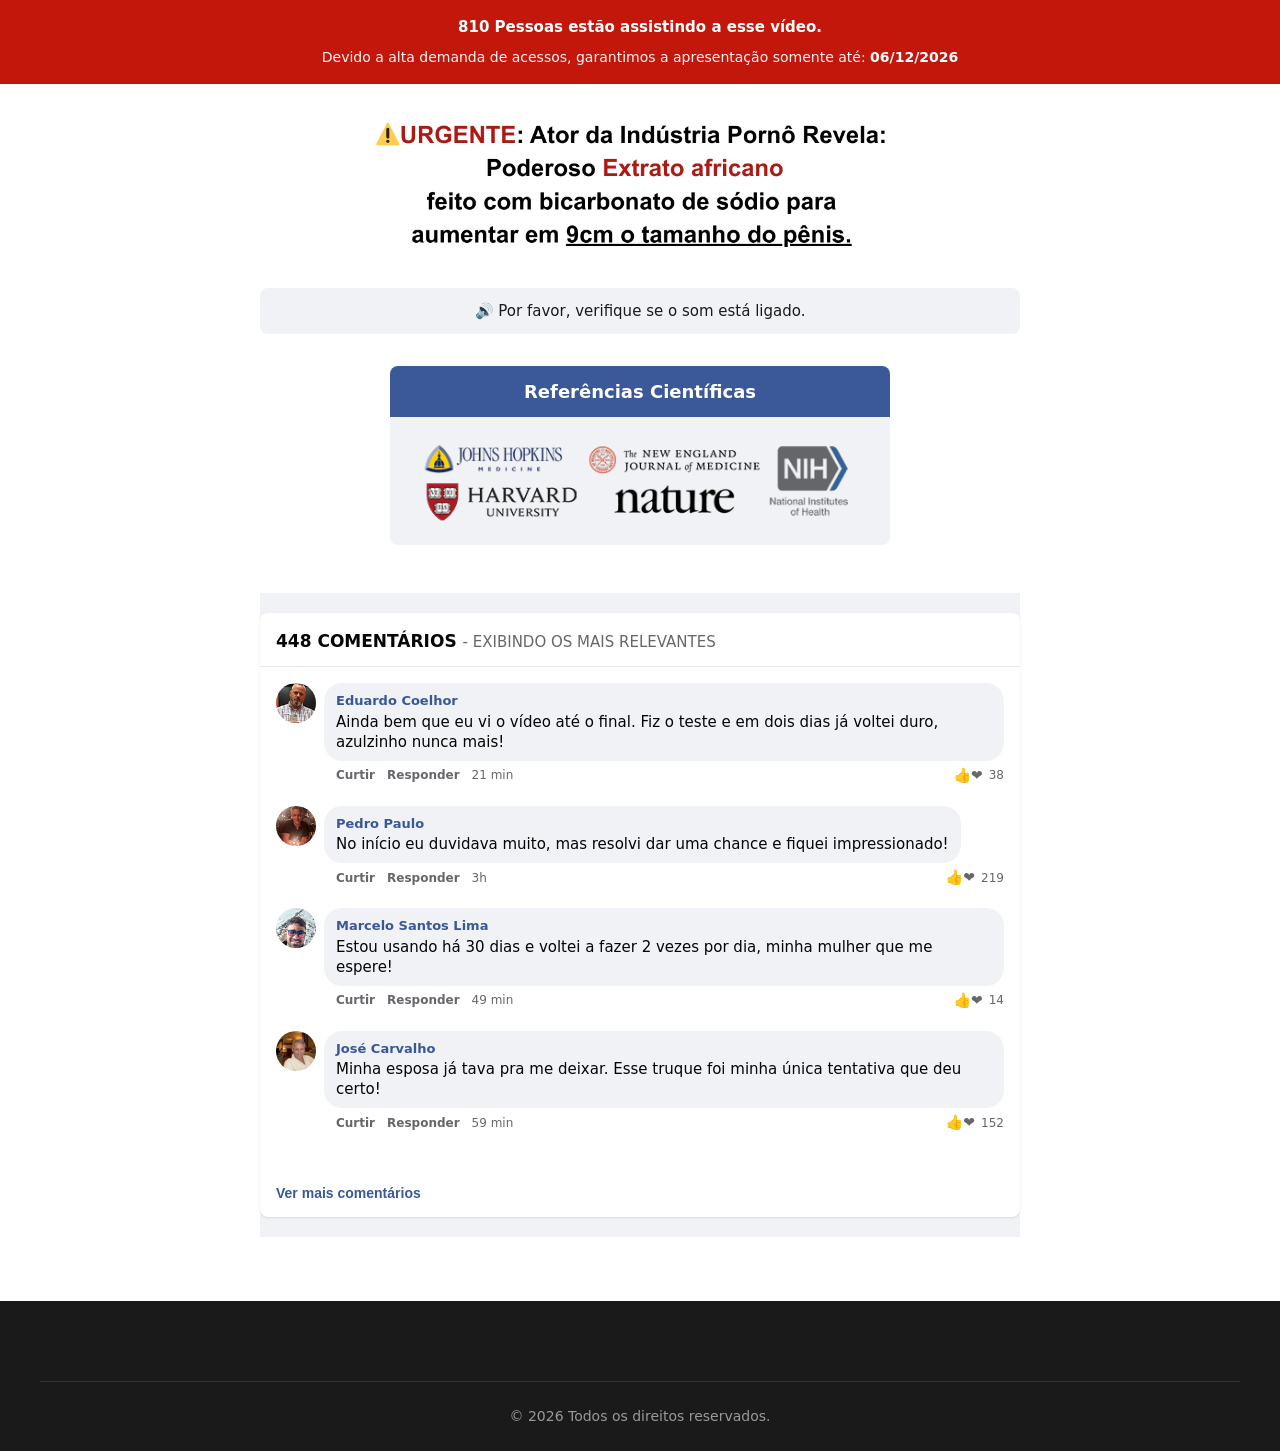
==== commit cf8bc8c6: "Update aula.html" ====
--- a/aula.html
+++ b/aula.html
@@ -7,7 +7,7 @@
     
     <!-- Vturb Performance Optimization -->
     <script>!function(i,n){i._plt=i._plt||(n&&n.timeOrigin?n.timeOrigin+n.now():Date.now())}(window,performance);</script>
-    <link rel="preload" href="https://scripts.converteai.net/88c2dd25-2774-43f4-a038-f2a84bb4bd89/players/69a35d0a39c8b3b88468d00c/v4/player.js" as="script">
+    <link rel="preload" href="https://scripts.converteai.net/88c2dd25-2774-43f4-a038-f2a84bb4bd89/players/69a62f546d8aeabb2b25eb88/v4/player.js" as="script">
     <link rel="preload" href="https://scripts.converteai.net/lib/js/smartplayer-wc/v4/smartplayer.js" as="script">
     <link rel="preload" href="https://cdn.converteai.net/88c2dd25-2774-43f4-a038-f2a84bb4bd89/69a35b58260b750c46a6003a/main.m3u8" as="fetch">
     <link rel="dns-prefetch" href="https://cdn.converteai.net">
@@ -47,589 +47,94 @@
     <!-- End Meta Pixel Code -->
     
     <style>
-        * {
-            margin: 0;
-            padding: 0;
-            box-sizing: border-box;
-        }
-
-        body {
-            font-family: system-ui, -apple-system, sans-serif;
-            background-color: #FFFFFF;
-            color: #1a1a1a;
-            line-height: 1.5;
-        }
-
-        /* Header Styles */
-        header {
-            background-color: #c4170c;
-            border-bottom: none;
-            padding: 16px 0;
-            text-align: center;
-        }
-
-        .header-container {
-            max-width: 1200px;
-            margin: 0 auto;
-            padding: 0 20px;
-        }
-
-        .viewer-count {
-            font-size: 15px;
-            color: #ffffff;
-            margin-bottom: 8px;
-            font-weight: 600;
-        }
-
-        .viewer-count .number {
-            color: #ffffff;
-            font-weight: 700;
-        }
-
-        .deadline-notice {
-            font-size: 14px;
-            color: rgba(255, 255, 255, 0.95);
-        }
-
-        .deadline-notice .date {
-            color: #ffffff;
-            font-weight: 700;
-        }
-
-        /* Main Content Styles */
-        .container {
-            max-width: 800px;
-            margin: 24px auto;
-            padding: 0 20px;
-        }
-
-        .headline-image {
-            width: 100%;
-            max-width: 600px;
-            height: auto;
-            display: block;
-            margin: 0 auto 20px auto;
-        }
-
-        .video-section {
-            margin: 24px 0;
-        }
-
-        .video-warning {
-            margin-top: 12px;
-            padding: 12px;
-            background-color: #f0f2f5;
-            border-radius: 8px;
-            font-size: 15px;
-            color: #1a1a1a;
-            text-align: center;
-        }
-
-        .references-section {
-            margin: 32px auto;
-            max-width: 500px;
-        }
-
-        .references-title {
-            background-color: #3b5998;
-            color: white;
-            padding: 12px 20px;
-            border-radius: 8px 8px 0 0;
-            text-align: center;
-            font-size: 18px;
-            font-weight: 600;
-        }
-
-        .references-image {
-            width: 100%;
-            max-width: 500px;
-            height: auto;
-            display: block;
-            background-color: #f0f2f5;
-            padding: 20px;
-            border-radius: 0 0 8px 8px;
-        }
-
-        /* ===== SEÇÃO DE OFERTAS ===== */
-        .ofertas-section {
-            max-width: 1200px;
-            margin: 40px auto;
-            padding: 20px;
-            display: flex;
-            flex-wrap: wrap;
-            justify-content: center;
-            gap: 20px;
-        }
-
-        .kit-container {
-            background: linear-gradient(180deg, #1a5a7a 0%, #0d3d54 100%);
-            border-radius: 12px;
-            padding: 20px;
-            text-align: center;
-            width: 260px;
-            color: white;
-            position: relative;
-            box-shadow: 0 4px 15px rgba(0,0,0,0.2);
-        }
-
-        .kit-destaque {
-            border: 3px solid #FFD700;
-            transform: scale(1.05);
-        }
-
-        .kit-badge {
-            position: absolute;
-            top: -12px;
-            left: 50%;
-            transform: translateX(-50%);
-            background-color: #c4170c;
-            color: white;
-            padding: 5px 20px;
-            border-radius: 20px;
-            font-size: 12px;
-            font-weight: 700;
-            text-transform: uppercase;
-        }
-
-        .kit-titulo {
-            font-size: 28px;
-            font-weight: 700;
-            color: #FFD700;
-            margin-top: 15px;
-            margin-bottom: 5px;
-        }
-
-        .kit-subtitulo {
-            font-size: 14px;
-            color: #ffffff;
-            margin-bottom: 15px;
-        }
-
-        .kit-imagem {
-            width: 100%;
-            max-width: 200px;
-            height: auto;
-            margin: 10px auto;
-        }
-
-        .kit-preco {
-            margin: 15px 0;
-        }
-
-        .kit-parcela {
-            font-size: 16px;
-            color: #ffffff;
-            display: block;
-        }
-
-        .kit-valor {
-            font-size: 36px;
-            font-weight: 700;
-            color: #FFD700;
-        }
-
-        .kit-botao {
-            display: block;
-            background-color: #FFD700;
-            color: #000000;
-            padding: 15px 30px;
-            border-radius: 8px;
-            text-decoration: none;
-            font-weight: 700;
-            font-size: 14px;
-            margin: 10px auto;
-            transition: all 0.3s ease;
-            border: none;
-            cursor: pointer;
-        }
-
-        .kit-botao:hover {
-            background-color: #ffec4d;
-            transform: scale(1.02);
-        }
-
-        .kit-botao-pix {
-            background-color: #32BCAD;
-            color: #ffffff;
-        }
-
-        .kit-botao-pix:hover {
-            background-color: #28a699;
-        }
-
-        .kit-total {
-            font-size: 14px;
-            color: #ffffff;
-            margin: 5px 0;
-        }
-
-        .kit-frete {
-            font-size: 13px;
-            color: #90EE90;
-            margin: 5px 0;
-        }
-
-        .kit-garantia {
-            font-size: 13px;
-            color: #ffffff;
-            margin: 10px 0;
-            padding: 8px;
-            background-color: rgba(255,255,255,0.1);
-            border-radius: 5px;
-        }
-
-        .kit-bandeiras {
-            width: 100%;
-            max-width: 200px;
-            height: auto;
-            margin-top: 10px;
-        }
-
-        /* ===== SEÇÃO GARANTIA BLINDADA ===== */
-        .garantia-section {
-            max-width: 900px;
-            margin: 40px auto;
-            padding: 20px;
-        }
-
-        .garantia-container {
-            background-color: #FFF8DC;
-            border-radius: 12px;
-            padding: 30px;
-            display: flex;
-            align-items: center;
-            gap: 30px;
-            box-shadow: 0 4px 15px rgba(0,0,0,0.1);
-        }
-
-        .garantia-imagem {
-            flex-shrink: 0;
-        }
-
-        .garantia-imagem img {
-            max-width: 250px;
-            height: auto;
-        }
-
-        .garantia-titulo {
-            font-size: 24px;
-            font-weight: 700;
-            color: #1a5a7a;
-            margin-bottom: 15px;
-        }
-
-        .garantia-texto p {
-            font-size: 15px;
-            color: #333;
-            margin-bottom: 12px;
-            line-height: 1.6;
-        }
-
-        .garantia-texto strong {
-            color: #1a5a7a;
-        }
-
-        /* ===== RESPONSIVO OFERTAS ===== */
+        * { margin: 0; padding: 0; box-sizing: border-box; }
+        body { font-family: system-ui, -apple-system, sans-serif; background-color: #FFFFFF; color: #1a1a1a; line-height: 1.5; }
+        header { background-color: #c4170c; border-bottom: none; padding: 16px 0; text-align: center; }
+        .header-container { max-width: 1200px; margin: 0 auto; padding: 0 20px; }
+        .viewer-count { font-size: 15px; color: #ffffff; margin-bottom: 8px; font-weight: 600; }
+        .viewer-count .number { color: #ffffff; font-weight: 700; }
+        .deadline-notice { font-size: 14px; color: rgba(255, 255, 255, 0.95); }
+        .deadline-notice .date { color: #ffffff; font-weight: 700; }
+        .container { max-width: 800px; margin: 24px auto; padding: 0 20px; }
+        .headline-image { width: 100%; max-width: 600px; height: auto; display: block; margin: 0 auto 20px auto; }
+        .video-section { margin: 24px 0; }
+        .video-warning { margin-top: 12px; padding: 12px; background-color: #f0f2f5; border-radius: 8px; font-size: 15px; color: #1a1a1a; text-align: center; }
+        .references-section { margin: 32px auto; max-width: 500px; }
+        .references-title { background-color: #3b5998; color: white; padding: 12px 20px; border-radius: 8px 8px 0 0; text-align: center; font-size: 18px; font-weight: 600; }
+        .references-image { width: 100%; max-width: 500px; height: auto; display: block; background-color: #f0f2f5; padding: 20px; border-radius: 0 0 8px 8px; }
+        .ofertas-section { max-width: 1200px; margin: 40px auto; padding: 20px; display: flex; flex-wrap: wrap; justify-content: center; gap: 20px; }
+        .kit-container { background: linear-gradient(180deg, #1a5a7a 0%, #0d3d54 100%); border-radius: 12px; padding: 20px; text-align: center; width: 260px; color: white; position: relative; box-shadow: 0 4px 15px rgba(0,0,0,0.2); }
+        .kit-destaque { border: 3px solid #FFD700; transform: scale(1.05); }
+        .kit-badge { position: absolute; top: -12px; left: 50%; transform: translateX(-50%); background-color: #c4170c; color: white; padding: 5px 20px; border-radius: 20px; font-size: 12px; font-weight: 700; text-transform: uppercase; }
+        .kit-titulo { font-size: 28px; font-weight: 700; color: #FFD700; margin-top: 15px; margin-bottom: 5px; }
+        .kit-subtitulo { font-size: 14px; color: #ffffff; margin-bottom: 15px; }
+        .kit-imagem { width: 100%; max-width: 200px; height: auto; margin: 10px auto; }
+        .kit-preco { margin: 15px 0; }
+        .kit-parcela { font-size: 16px; color: #ffffff; display: block; }
+        .kit-valor { font-size: 36px; font-weight: 700; color: #FFD700; }
+        .kit-botao { display: block; background-color: #FFD700; color: #000000; padding: 15px 30px; border-radius: 8px; text-decoration: none; font-weight: 700; font-size: 14px; margin: 10px auto; transition: all 0.3s ease; border: none; cursor: pointer; }
+        .kit-botao:hover { background-color: #ffec4d; transform: scale(1.02); }
+        .kit-botao-pix { background-color: #32BCAD; color: #ffffff; }
+        .kit-botao-pix:hover { background-color: #28a699; }
+        .kit-total { font-size: 14px; color: #ffffff; margin: 5px 0; }
+        .kit-frete { font-size: 13px; color: #90EE90; margin: 5px 0; }
+        .kit-garantia { font-size: 13px; color: #ffffff; margin: 10px 0; padding: 8px; background-color: rgba(255,255,255,0.1); border-radius: 5px; }
+        .kit-bandeiras { width: 100%; max-width: 200px; height: auto; margin-top: 10px; }
+        .garantia-section { max-width: 900px; margin: 40px auto; padding: 20px; }
+        .garantia-container { background-color: #FFF8DC; border-radius: 12px; padding: 30px; display: flex; align-items: center; gap: 30px; box-shadow: 0 4px 15px rgba(0,0,0,0.1); }
+        .garantia-imagem { flex-shrink: 0; }
+        .garantia-imagem img { max-width: 250px; height: auto; }
+        .garantia-titulo { font-size: 24px; font-weight: 700; color: #1a5a7a; margin-bottom: 15px; }
+        .garantia-texto p { font-size: 15px; color: #333; margin-bottom: 12px; line-height: 1.6; }
+        .garantia-texto strong { color: #1a5a7a; }
+        .faq-section { max-width: 900px; margin: 40px auto; padding: 40px 20px; background: linear-gradient(180deg, #1a5a7a 0%, #0d4a63 100%); border-radius: 12px; }
+        .faq-titulo { text-align: center; color: #ffffff; font-size: 32px; font-weight: 700; margin-bottom: 30px; letter-spacing: 2px; }
+        .faq-container { display: flex; flex-direction: column; gap: 15px; }
+        .faq-item { background-color: #ffffff; border-radius: 8px; border-left: 5px solid #FFD700; overflow: hidden; }
+        .faq-pergunta { display: flex; justify-content: space-between; align-items: center; padding: 18px 20px; cursor: pointer; font-weight: 600; font-size: 16px; color: #1a1a1a; }
+        .faq-icon { background-color: #FFD700; color: #1a1a1a; width: 28px; height: 28px; border-radius: 4px; display: flex; align-items: center; justify-content: center; font-size: 12px; flex-shrink: 0; transition: transform 0.3s ease; }
+        .faq-item.ativo .faq-icon { transform: rotate(180deg); }
+        .faq-resposta { padding: 0 20px 18px 20px; font-size: 14px; color: #333; line-height: 1.6; }
+        .faq-resposta p { margin-bottom: 10px; }
+        .faq-resposta p:last-child { margin-bottom: 0; }
+        .comments-section { margin-top: 48px; background-color: #f0f2f5; padding: 20px 0; }
+        .comments-container { max-width: 800px; margin: 0 auto; background-color: white; border-radius: 8px; box-shadow: 0 1px 2px rgba(0, 0, 0, 0.1); }
+        .comments-header { padding: 16px 16px 12px 16px; border-bottom: 1px solid #e4e6eb; }
+        .comments-count { font-size: 17px; font-weight: 600; color: #050505; }
+        .comments-count-detail { font-size: 15px; color: #65676b; font-weight: normal; }
+        .comments-list { padding: 16px; }
+        .comment-item { margin-bottom: 20px; }
+        .comment-main { display: flex; gap: 8px; margin-bottom: 12px; }
+        .comment-avatar { width: 40px; height: 40px; border-radius: 50%; flex-shrink: 0; object-fit: cover; }
+        .comment-content { flex: 1; }
+        .comment-bubble { background-color: #f0f2f5; padding: 8px 12px; border-radius: 18px; display: inline-block; max-width: 100%; }
+        .comment-author { font-size: 13px; font-weight: 600; color: #385898; margin-bottom: 2px; cursor: pointer; }
+        .comment-author:hover { text-decoration: underline; }
+        .comment-text { font-size: 15px; line-height: 1.3333; color: #050505; word-wrap: break-word; }
+        .comment-actions { display: flex; align-items: center; gap: 12px; margin-top: 4px; margin-left: 12px; font-size: 12px; color: #65676B; }
+        .comment-actions span { cursor: pointer; font-weight: 600; }
+        .comment-actions span:not(.timestamp):not(.reactions):hover { text-decoration: underline; }
+        .comment-actions .timestamp { font-weight: normal; }
+        .comment-actions .reactions { display: inline-flex; align-items: center; gap: 4px; margin-left: auto; font-weight: normal; }
+        .comment-actions .reactions::before { content: "👍❤️"; font-size: 14px; margin-right: 2px; }
+        .comment-reply { display: flex; gap: 8px; margin-top: 12px; margin-left: 48px; }
+        .view-more { padding: 12px 16px; border-top: none; text-align: left; }
+        .view-more button { background: transparent; border: none; color: #385898; font-weight: 600; cursor: pointer; font-size: 14px; }
+        .view-more button:hover { text-decoration: underline; }
+        footer { background-color: #1a1a1a; color: white; padding: 48px 20px 24px; margin-top: 64px; }
+        .footer-container { max-width: 1200px; margin: 0 auto; }
+        .footer-bottom { margin-top: 32px; padding-top: 24px; border-top: 1px solid #333; text-align: center; font-size: 14px; color: #999; }
         @media (max-width: 768px) {
-            .ofertas-section {
-                flex-direction: column;
-                align-items: center;
-            }
-            
-            .kit-container {
-                width: 100%;
-                max-width: 320px;
-            }
-            
-            .kit-destaque {
-                transform: scale(1);
-            }
-            
-            .garantia-container {
-                flex-direction: column;
-                text-align: center;
-            }
-            
-            .garantia-imagem img {
-                max-width: 200px;
-            }
-        }
-
-        /* ===== SEÇÃO FAQ ===== */
-        .faq-section {
-            max-width: 900px;
-            margin: 40px auto;
-            padding: 40px 20px;
-            background: linear-gradient(180deg, #1a5a7a 0%, #0d4a63 100%);
-            border-radius: 12px;
-        }
-
-        .faq-titulo {
-            text-align: center;
-            color: #ffffff;
-            font-size: 32px;
-            font-weight: 700;
-            margin-bottom: 30px;
-            letter-spacing: 2px;
-        }
-
-        .faq-container {
-            display: flex;
-            flex-direction: column;
-            gap: 15px;
-        }
-
-        .faq-item {
-            background-color: #ffffff;
-            border-radius: 8px;
-            border-left: 5px solid #FFD700;
-            overflow: hidden;
-        }
-
-        .faq-pergunta {
-            display: flex;
-            justify-content: space-between;
-            align-items: center;
-            padding: 18px 20px;
-            cursor: pointer;
-            font-weight: 600;
-            font-size: 16px;
-            color: #1a1a1a;
-        }
-
-        .faq-icon {
-            background-color: #FFD700;
-            color: #1a1a1a;
-            width: 28px;
-            height: 28px;
-            border-radius: 4px;
-            display: flex;
-            align-items: center;
-            justify-content: center;
-            font-size: 12px;
-            flex-shrink: 0;
-            transition: transform 0.3s ease;
-        }
-
-        .faq-item.ativo .faq-icon {
-            transform: rotate(180deg);
-        }
-
-        .faq-resposta {
-            padding: 0 20px 18px 20px;
-            font-size: 14px;
-            color: #333;
-            line-height: 1.6;
-        }
-
-        .faq-resposta p {
-            margin-bottom: 10px;
-        }
-
-        .faq-resposta p:last-child {
-            margin-bottom: 0;
-        }
-
-        /* ===== RESPONSIVO FAQ ===== */
-        @media (max-width: 768px) {
-            .faq-titulo {
-                font-size: 24px;
-            }
-            
-            .faq-pergunta {
-                font-size: 14px;
-                padding: 15px;
-            }
-            
-            .faq-resposta {
-                font-size: 13px;
-                padding: 0 15px 15px 15px;
-            }
-        }
-
-        /* Comments Section */
-        .comments-section {
-            margin-top: 48px;
-            background-color: #f0f2f5;
-            padding: 20px 0;
-        }
-
-        .comments-container {
-            max-width: 800px;
-            margin: 0 auto;
-            background-color: white;
-            border-radius: 8px;
-            box-shadow: 0 1px 2px rgba(0, 0, 0, 0.1);
-        }
-
-        .comments-header {
-            padding: 16px 16px 12px 16px;
-            border-bottom: 1px solid #e4e6eb;
-        }
-
-        .comments-count {
-            font-size: 17px;
-            font-weight: 600;
-            color: #050505;
-        }
-
-        .comments-count-detail {
-            font-size: 15px;
-            color: #65676b;
-            font-weight: normal;
-        }
-
-        .comments-list {
-            padding: 16px;
-        }
-
-        .comment-item {
-            margin-bottom: 20px;
-        }
-
-        .comment-main {
-            display: flex;
-            gap: 8px;
-            margin-bottom: 12px;
-        }
-
-        .comment-avatar {
-            width: 40px;
-            height: 40px;
-            border-radius: 50%;
-            flex-shrink: 0;
-            object-fit: cover;
-        }
-
-        .comment-content {
-            flex: 1;
-        }
-
-        .comment-bubble {
-            background-color: #f0f2f5;
-            padding: 8px 12px;
-            border-radius: 18px;
-            display: inline-block;
-            max-width: 100%;
-        }
-
-        .comment-author {
-            font-size: 13px;
-            font-weight: 600;
-            color: #385898;
-            margin-bottom: 2px;
-            cursor: pointer;
-        }
-
-        .comment-author:hover {
-            text-decoration: underline;
-        }
-
-        .comment-text {
-            font-size: 15px;
-            line-height: 1.3333;
-            color: #050505;
-            word-wrap: break-word;
-        }
-
-        .comment-actions {
-            display: flex;
-            align-items: center;
-            gap: 12px;
-            margin-top: 4px;
-            margin-left: 12px;
-            font-size: 12px;
-            color: #65676B;
-        }
-
-        .comment-actions span {
-            cursor: pointer;
-            font-weight: 600;
-        }
-
-        .comment-actions span:not(.timestamp):not(.reactions):hover {
-            text-decoration: underline;
-        }
-
-        .comment-actions .timestamp {
-            font-weight: normal;
-        }
-
-        .comment-actions .reactions {
-            display: inline-flex;
-            align-items: center;
-            gap: 4px;
-            margin-left: auto;
-            font-weight: normal;
-        }
-
-        .comment-actions .reactions::before {
-            content: "👍❤️";
-            font-size: 14px;
-            margin-right: 2px;
-        }
-
-        .comment-reply {
-            display: flex;
-            gap: 8px;
-            margin-top: 12px;
-            margin-left: 48px;
-        }
-
-        .comment-reply-nested {
-            margin-left: 48px;
-        }
-
-        /* View More Button */
-        .view-more {
-            padding: 12px 16px;
-            border-top: none;
-            text-align: left;
-        }
-
-        .view-more button {
-            background: transparent;
-            border: none;
-            color: #385898;
-            font-weight: 600;
-            cursor: pointer;
-            font-size: 14px;
-        }
-
-        .view-more button:hover {
-            text-decoration: underline;
-        }
-
-        /* Footer Styles */
-        footer {
-            background-color: #1a1a1a;
-            color: white;
-            padding: 48px 20px 24px;
-            margin-top: 64px;
-        }
-
-        .footer-container {
-            max-width: 1200px;
-            margin: 0 auto;
-        }
-
-        .footer-bottom {
-            margin-top: 32px;
-            padding-top: 24px;
-            border-top: 1px solid #333;
-            text-align: center;
-            font-size: 14px;
-            color: #999;
-        }
-
-        @media (max-width: 768px) {
-            .viewer-count {
-                font-size: 14px;
-            }
-
-            .deadline-notice {
-                font-size: 13px;
-            }
+            .viewer-count { font-size: 14px; }
+            .deadline-notice { font-size: 13px; }
+            .ofertas-section { flex-direction: column; align-items: center; }
+            .kit-container { width: 100%; max-width: 320px; }
+            .kit-destaque { transform: scale(1); }
+            .garantia-container { flex-direction: column; text-align: center; }
+            .garantia-imagem img { max-width: 200px; }
+            .faq-titulo { font-size: 24px; }
+            .faq-pergunta { font-size: 14px; padding: 15px; }
+            .faq-resposta { font-size: 13px; padding: 0 15px 15px 15px; }
         }
     </style>
 </head>
@@ -651,27 +156,22 @@
                 <img src="headline.png" alt="Headline" class="headline-image">
                 
                 <div class="video-section">
-                    <vturb-smartplayer id="vid-69a35d0a39c8b3b88468d00c" style="display: block; margin: 0 auto; width: 100%; max-width: 400px;"></vturb-smartplayer>
+                    <vturb-smartplayer id="vid-69a62f546d8aeabb2b25eb88" style="display: block; margin: 0 auto; width: 100%; max-width: 400px;"></vturb-smartplayer>
                     <script type="text/javascript">
                         var s=document.createElement("script");
-                        s.src="https://scripts.converteai.net/88c2dd25-2774-43f4-a038-f2a84bb4bd89/players/69a35d0a39c8b3b88468d00c/v4/player.js",
+                        s.src="https://scripts.converteai.net/88c2dd25-2774-43f4-a038-f2a84bb4bd89/players/69a62f546d8aeabb2b25eb88/v4/player.js",
                         s.async=!0,document.head.appendChild(s);
                     </script>
-                    <p class="video-warning">
-                        🔊 Por favor, verifique se o som está ligado.
-                    </p>
+                    <p class="video-warning">🔊 Por favor, verifique se o som está ligado.</p>
                 </div>
 
-                <!-- ===== SEÇÃO DE OFERTAS - CONTROLADA PELO VTURB ===== -->
-                <!-- Configure no painel VTurb: ID "secao-ofertas" | Tempo: 00:42:02 -->
-                <section id="secao-ofertas" class="ofertas-section">
-                    
-                    <!-- Kit 10 Meses -->
+                <!-- SEÇÃO DE OFERTAS -->
+                <section id="secao-ofertas" class="ofertas-section" style="display: none;">
                     <div class="kit-container kit-destaque">
                         <div class="kit-badge">Mais vendido</div>
                         <h3 class="kit-titulo">10 Frascos</h3>
                         <p class="kit-subtitulo">Suficiente para 10 meses</p>
-                        <img src="produto-10-frascos.png" alt="Kit 10 Frascos Lord Vigor" class="kit-imagem">
+                        <img src="produto-10-frascos.png" alt="Kit 10 Frascos" class="kit-imagem">
                         <div class="kit-preco">
                             <span class="kit-parcela">12x de</span>
                             <span class="kit-valor">R$ 58,08</span>
@@ -681,14 +181,13 @@
                         <p class="kit-total">Total: R$ 697,00</p>
                         <p class="kit-frete">Frete Grátis 🚚</p>
                         <p class="kit-garantia">Garantia de 600 dias</p>
-                        <img src="bandeiras-cartao.webp" alt="Bandeiras de Cartão" class="kit-bandeiras">
-                    </div>
-
-                    <!-- Kit 5 Meses -->
+                        <img src="bandeiras-cartao.webp" alt="Bandeiras" class="kit-bandeiras">
+                    </div>
+
                     <div class="kit-container">
                         <h3 class="kit-titulo">5 Frascos</h3>
                         <p class="kit-subtitulo">Suficiente para 5 meses</p>
-                        <img src="produto-5-frascos.jpg" alt="Kit 5 Frascos Lord Vigor" class="kit-imagem">
+                        <img src="produto-5-frascos.jpg" alt="Kit 5 Frascos" class="kit-imagem">
                         <div class="kit-preco">
                             <span class="kit-parcela">12x de</span>
                             <span class="kit-valor">R$ 33,08</span>
@@ -698,14 +197,13 @@
                         <p class="kit-total">Total: R$ 397,00</p>
                         <p class="kit-frete">Frete Grátis 🚚</p>
                         <p class="kit-garantia">Garantia de 300 dias</p>
-                        <img src="bandeiras-cartao.webp" alt="Bandeiras de Cartão" class="kit-bandeiras">
-                    </div>
-
-                    <!-- Kit 3 Meses -->
+                        <img src="bandeiras-cartao.webp" alt="Bandeiras" class="kit-bandeiras">
+                    </div>
+
                     <div class="kit-container">
                         <h3 class="kit-titulo">3 Frascos</h3>
                         <p class="kit-subtitulo">Suficiente para 3 meses</p>
-                        <img src="produto-3-frascos.jpg" alt="Kit 3 Frascos Lord Vigor" class="kit-imagem">
+                        <img src="produto-3-frascos.jpg" alt="Kit 3 Frascos" class="kit-imagem">
                         <div class="kit-preco">
                             <span class="kit-parcela">12x de</span>
                             <span class="kit-valor">R$ 24,75</span>
@@ -715,14 +213,13 @@
                         <p class="kit-total">Total: R$ 297,00</p>
                         <p class="kit-frete">Frete Grátis 🚚</p>
                         <p class="kit-garantia">Garantia de 180 dias</p>
-                        <img src="bandeiras-cartao.webp" alt="Bandeiras de Cartão" class="kit-bandeiras">
-                    </div>
-
-                    <!-- Kit 1 Mês -->
+                        <img src="bandeiras-cartao.webp" alt="Bandeiras" class="kit-bandeiras">
+                    </div>
+
                     <div class="kit-container">
                         <h3 class="kit-titulo">1 Frasco</h3>
                         <p class="kit-subtitulo">Suficiente para 1 mês</p>
-                        <img src="produto-1-frasco.jpg" alt="Kit 1 Frasco Lord Vigor" class="kit-imagem">
+                        <img src="produto-1-frasco.jpg" alt="Kit 1 Frasco" class="kit-imagem">
                         <div class="kit-preco">
                             <span class="kit-parcela">Por apenas</span>
                             <span class="kit-valor">R$ 197,00</span>
@@ -731,14 +228,12 @@
                         <a href="https://checkout.payt.com.br/442262cadfdb6411b9f61466bacdf697?payment=pix" class="kit-botao kit-botao-pix">COMPRAR AGORA VIA PIX</a>
                         <p class="kit-total">+ Frete</p>
                         <p class="kit-garantia">Garantia de 60 dias</p>
-                        <img src="bandeiras-cartao.webp" alt="Bandeiras de Cartão" class="kit-bandeiras">
-                    </div>
-
+                        <img src="bandeiras-cartao.webp" alt="Bandeiras" class="kit-bandeiras">
+                    </div>
                 </section>
 
-                <!-- ===== SEÇÃO GARANTIA BLINDADA - CONTROLADA PELO VTURB ===== -->
-                <!-- Configure no painel VTurb: ID "garantia-blindada" | Tempo: 00:42:02 -->
-                <section id="garantia-blindada" class="garantia-section">
+                <!-- SEÇÃO GARANTIA -->
+                <section id="garantia-blindada" class="garantia-section" style="display: none;">
                     <div class="garantia-container">
                         <div class="garantia-imagem">
                             <img src="produto-garantia.png" alt="Garantia Lord Vigor">
@@ -746,194 +241,35 @@
                         <div class="garantia-texto">
                             <h2 class="garantia-titulo">GARANTIA BLINDADA LORD VIGOR</h2>
                             <p>Quando você pedir o Lord Vigor, também receberá uma <strong>garantia blindada de 60 dias em cada frasco</strong> para solicitar todo o seu dinheiro de volta.</p>
-                            <p>Estamos tão confiantes que o Lord Vigor vai te trazer resultados, que se você não estiver 100% satisfeito e não notar uma grande melhora na sua qualidade de vida, <strong>nós vamos te devolver até o último centavo pago.</strong></p>
+                            <p>Estamos tão confiantes que o Lord Vigor vai te trazer resultados, que se você não estiver 100% satisfeito, <strong>nós vamos te devolver até o último centavo pago.</strong></p>
                             <p>Basta enviar uma mensagem no WhatsApp em até 60 dias a partir da sua compra que faremos a devolução integral do seu dinheiro, <strong>sem qualquer questionamento!</strong></p>
-                            <p>Por isso, faça seu pedido agora. Você não tem absolutamente NADA a perder, e tudo a ganhar.</p>
                         </div>
                     </div>
                 </section>
 
-                <!-- ===== SEÇÃO FAQ - CONTROLADA PELO VTURB ===== -->
-                <!-- Configure no painel VTurb: ID "secao-faq" | Tempo: 00:42:02 -->
-                <section id="secao-faq" class="faq-section">
+                <!-- SEÇÃO FAQ -->
+                <section id="secao-faq" class="faq-section" style="display: none;">
                     <h2 class="faq-titulo">DÚVIDAS FREQUENTES</h2>
-                    
                     <div class="faq-container">
-                        <!-- Pergunta 1 -->
-                        <div class="faq-item">
-                            <div class="faq-pergunta">
-                                <span>Já tentei de tudo e nada funcionou. Por que isso seria diferente?</span>
-                                <span class="faq-icon">▼</span>
-                            </div>
-                            <div class="faq-resposta">
-                                <p>Tudo o que você tentou até hoje trata o sintoma, não a causa. O Viagra força o sangue a ir para o pênis por algumas horas, mas as placas de gordura continuam lá, entupindo sua veia. Por isso você precisa tomar de novo e de novo.</p>
-                                <p>O Lord Vigor é diferente porque ele limpa as veias, remove as placas, desentope de verdade. Não é tapa-buraco. É a solução definitiva.</p>
-                            </div>
-                        </div>
-
-                        <!-- Pergunta 2 -->
-                        <div class="faq-item">
-                            <div class="faq-pergunta">
-                                <span>Minha mulher já desistiu de mim. Será que ainda dá tempo?</span>
-                                <span class="faq-icon">▼</span>
-                            </div>
-                            <div class="faq-resposta">
-                                <p>A mulher nunca desiste do marido. Ela desiste de se frustrar. Toda vez que ela tentou e você falhou, doeu nela também. Ela começou a evitar pra não te machucar e pra não se machucar.</p>
-                                <p>No fundo, ela ainda quer. Ela ainda lembra de como era antes. Ela só precisa de um motivo pra acreditar de novo. Dá tempo sim, mas você precisa agir agora, porque cada dia que passa ela se acostuma mais a viver sem.</p>
-                            </div>
-                        </div>
-
-                        <!-- Pergunta 3 -->
-                        <div class="faq-item">
-                            <div class="faq-pergunta">
-                                <span>E se eu tentar e falhar de novo?</span>
-                                <span class="faq-icon">▼</span>
-                            </div>
-                            <div class="faq-resposta">
-                                <p>Quando suas veias estão limpas e o sangue flui direito, você não precisa mais pensar em ter ereção. Ela simplesmente acontece.</p>
-                                <p>Vai ser automático, como era quando você tinha vinte anos. E depois da primeira vez que você transar direito, a confiança volta. O Lord Vigor não te dá só ereção, te devolve a paz de ser homem sem medo.</p>
-                            </div>
-                        </div>
-
-                        <!-- Pergunta 4 -->
-                        <div class="faq-item">
-                            <div class="faq-pergunta">
-                                <span>Como vou gerar minha fórmula personalizada?</span>
-                                <span class="faq-icon">▼</span>
-                            </div>
-                            <div class="faq-resposta">
-                                <p>Após a confirmação do pagamento, você será redirecionado para nosso aplicativo, onde responderá um questionário informando seu peso, idade e altura, além de perguntas sobre o resultado que você quer atingir.</p>
-                                <p>Se você for ruim com tecnologia, não tem problema. Nossa equipe entrará em contato pelo WhatsApp e você poderá responder o questionário por lá.</p>
-                            </div>
-                        </div>
-
-                        <!-- Pergunta 5 -->
-                        <div class="faq-item">
-                            <div class="faq-pergunta">
-                                <span>Tenho diabetes, pressão alta, colesterol... posso usar?</span>
-                                <span class="faq-icon">▼</span>
-                            </div>
-                            <div class="faq-resposta">
-                                <p>Por isso mesmo que o questionário pergunta sobre seu histórico de saúde. A fórmula é calculada especificamente para o seu corpo, considerando qualquer condição que você tenha.</p>
-                                <p>Não é uma dose genérica igual Viagra, que pode te dar um infarto a qualquer momento. É algo feito especialmente para você.</p>
-                            </div>
-                        </div>
-
-                        <!-- Pergunta 6 -->
-                        <div class="faq-item">
-                            <div class="faq-pergunta">
-                                <span>Não quero aumentar o tamanho do pênis, só quero potência. Tem problema?</span>
-                                <span class="faq-icon">▼</span>
-                            </div>
-                            <div class="faq-resposta">
-                                <p>Super tranquilo. Basta responder no questionário que você não quer aumento peniano. E pronto, sua fórmula será ajustada para focar apenas na potência e resistência.</p>
-                            </div>
-                        </div>
-
-                        <!-- Pergunta 7 -->
-                        <div class="faq-item">
-                            <div class="faq-pergunta">
-                                <span>Sou ruim com tecnologia. E se eu não conseguir baixar o aplicativo?</span>
-                                <span class="faq-icon">▼</span>
-                            </div>
-                            <div class="faq-resposta">
-                                <p>Não tem problema. Assim que você confirmar o pagamento, nossa equipe de especialistas entrará em contato no WhatsApp e lá você poderá responder o questionário por lá. Simples assim.</p>
-                            </div>
-                        </div>
-
-                        <!-- Pergunta 8 -->
-                        <div class="faq-item">
-                            <div class="faq-pergunta">
-                                <span>A fórmula demora para ficar pronta?</span>
-                                <span class="faq-icon">▼</span>
-                            </div>
-                            <div class="faq-resposta">
-                                <p>Não, a fórmula leva menos de um dia para ficar pronta, pois já temos os ingredientes importados e armazenados na nossa fábrica.</p>
-                                <p>Nós só precisamos preparar os ingredientes na dosagem certa para o seu caso e pronto.</p>
-                            </div>
-                        </div>
-
-                        <!-- Pergunta 9 -->
-                        <div class="faq-item">
-                            <div class="faq-pergunta">
-                                <span>Em quanto tempo chega?</span>
-                                <span class="faq-icon">▼</span>
-                            </div>
-                            <div class="faq-resposta">
-                                <p>Nossos prazos de entrega variam de 3 a 6 dias úteis, dependendo da sua região. A embalagem é totalmente discreta.</p>
-                            </div>
-                        </div>
-
-                        <!-- Pergunta 10 -->
-                        <div class="faq-item">
-                            <div class="faq-pergunta">
-                                <span>E se minha esposa descobrir?</span>
-                                <span class="faq-icon">▼</span>
-                            </div>
-                            <div class="faq-resposta">
-                                <p>Fique tranquilo, pois a embalagem é totalmente discreta. Caixa simples, sem nada escrito sobre o conteúdo.</p>
-                                <p>Na fatura do cartão, aparece só "COMPRA ONLINE". Ninguém vai saber o que é. Nem o entregador, nem sua mulher, nem ninguém.</p>
-                            </div>
-                        </div>
-
-                        <!-- Pergunta 11 -->
-                        <div class="faq-item">
-                            <div class="faq-pergunta">
-                                <span>O Lord Vigor é vendido em farmácia ou em lojas físicas?</span>
-                                <span class="faq-icon">▼</span>
-                            </div>
-                            <div class="faq-resposta">
-                                <p>Não. O Lord Vigor só está disponível nesta página oficial. Não é vendido em farmácias nem no Mercado Livre.</p>
-                                <p>Como ele é um produto personalizado para cada homem, é impossível existir um produto padrão nas prateleiras. Se encontrar fora deste site, pode ter certeza que é falsificado. Não compre, pois pode colocar sua saúde em risco.</p>
-                            </div>
-                        </div>
-
-                        <!-- Pergunta 12 -->
-                        <div class="faq-item">
-                            <div class="faq-pergunta">
-                                <span>Ainda não acredito, doutor.</span>
-                                <span class="faq-icon">▼</span>
-                            </div>
-                            <div class="faq-resposta">
-                                <p>Você tem todo o direito de desconfiar. A internet tá cheia de picareta vendendo pílula milagrosa que não funciona. Mas me responde uma coisa:</p>
-                                <p>Picareta te dá acompanhamento individual no WhatsApp com equipe real? Picareta mostra endereço físico da fábrica? Picareta te dá 600 dias de garantia com certificado oficial que tem valor legal?</p>
-                                <p>Golpista quer seu dinheiro e some. Eu quero seu resultado.</p>
-                            </div>
-                        </div>
-
-                        <!-- Pergunta 13 -->
-                        <div class="faq-item">
-                            <div class="faq-pergunta">
-                                <span>Como devo tomar o Lord Vigor?</span>
-                                <span class="faq-icon">▼</span>
-                            </div>
-                            <div class="faq-resposta">
-                                <p>Basta pingar a quantidade de gotas indicada embaixo da língua, uma vez ao dia antes de dormir, e aguardar os efeitos. Mais fácil, impossível.</p>
-                            </div>
-                        </div>
-
-                        <!-- Pergunta 14 -->
-                        <div class="faq-item">
-                            <div class="faq-pergunta">
-                                <span>Quantos frascos devo pedir?</span>
-                                <span class="faq-icon">▼</span>
-                            </div>
-                            <div class="faq-resposta">
-                                <p>Os melhores resultados surgem quando você usa o Lord Vigor por mais tempo. Dessa forma, ele tem tempo suficiente para limpar suas veias completamente e criar a proteção permanente.</p>
-                                <p>Por isso, recomendamos fortemente que você aproveite os pacotes de desconto de 5 ou 10 frascos.</p>
-                            </div>
-                        </div>
-
-                        <!-- Pergunta 15 -->
-                        <div class="faq-item">
-                            <div class="faq-pergunta">
-                                <span>O que eu faço agora?</span>
-                                <span class="faq-icon">▼</span>
-                            </div>
-                            <div class="faq-resposta">
-                                <p>Escolha o seu kit acima e clique no botão escrito "COMPRAR AGORA!".</p>
-                                <p>Na próxima página, basta preencher as suas informações e dizer para onde devemos enviar o seu pedido do Lord Vigor. Após o pagamento, você receberá o questionário para personalizarmos sua fórmula.</p>
-                            </div>
+                        <div class="faq-item">
+                            <div class="faq-pergunta"><span>Já tentei de tudo e nada funcionou. Por que isso seria diferente?</span><span class="faq-icon">▼</span></div>
+                            <div class="faq-resposta"><p>O Lord Vigor é diferente porque ele limpa as veias, remove as placas, desentope de verdade. Não é tapa-buraco. É a solução definitiva.</p></div>
+                        </div>
+                        <div class="faq-item">
+                            <div class="faq-pergunta"><span>Como vou gerar minha fórmula personalizada?</span><span class="faq-icon">▼</span></div>
+                            <div class="faq-resposta"><p>Após a confirmação do pagamento, você responderá um questionário informando seu peso, idade e altura. Nossa equipe também entra em contato pelo WhatsApp.</p></div>
+                        </div>
+                        <div class="faq-item">
+                            <div class="faq-pergunta"><span>Tenho diabetes, pressão alta... posso usar?</span><span class="faq-icon">▼</span></div>
+                            <div class="faq-resposta"><p>Sim! A fórmula é calculada especificamente para o seu corpo, considerando qualquer condição que você tenha.</p></div>
+                        </div>
+                        <div class="faq-item">
+                            <div class="faq-pergunta"><span>Em quanto tempo chega?</span><span class="faq-icon">▼</span></div>
+                            <div class="faq-resposta"><p>Nossos prazos de entrega variam de 3 a 6 dias úteis. A embalagem é totalmente discreta.</p></div>
+                        </div>
+                        <div class="faq-item">
+                            <div class="faq-pergunta"><span>E se minha esposa descobrir?</span><span class="faq-icon">▼</span></div>
+                            <div class="faq-resposta"><p>A embalagem é totalmente discreta. Na fatura do cartão, aparece só "COMPRA ONLINE".</p></div>
                         </div>
                     </div>
                 </section>
@@ -947,369 +283,59 @@
             <section class="comments-section">
                 <div class="comments-container">
                     <div class="comments-header">
-                        <div class="comments-count">
-                            448 COMENTÁRIOS <span class="comments-count-detail">- EXIBINDO OS 23 MAIS RELEVANTES</span>
-                        </div>
-                    </div>
-                    
+                        <div class="comments-count">448 COMENTÁRIOS <span class="comments-count-detail">- EXIBINDO OS MAIS RELEVANTES</span></div>
+                    </div>
                     <div class="comments-list">
-                        <!-- Comentário 1 - Eduardo Coelhor -->
                         <div class="comment-item">
                             <div class="comment-main">
-                                <img src="EduardoCoelhor.png" alt="Eduardo Coelhor" class="comment-avatar">
+                                <img src="EduardoCoelhor.png" alt="Eduardo" class="comment-avatar">
                                 <div class="comment-content">
                                     <div class="comment-bubble">
                                         <div class="comment-author">Eduardo Coelhor</div>
-                                        <div class="comment-text">Ainda bem que eu vi o vídeo até o final. Fico feliz demais Muito obrigado Dr. por ter descoberto, fiz o teste e em dois dias já voltei duro, azulzinho nunca mais!.</div>
+                                        <div class="comment-text">Ainda bem que eu vi o vídeo até o final. Fiz o teste e em dois dias já voltei duro, azulzinho nunca mais!</div>
                                     </div>
-                                    <div class="comment-actions">
-                                        <span>Curtir</span>
-                                        <span>Responder</span>
-                                        <span class="timestamp">21 min</span>
-                                        <span class="reactions">38</span>
-                                    </div>
-                                    
-                                    <!-- Resposta 1.1 - Roberto Belmonte -->
-                                    <div class="comment-reply">
-                                        <img src="RobertoBelmonte.png" alt="Roberto Belmonte" class="comment-avatar">
-                                        <div class="comment-content">
-                                            <div class="comment-bubble">
-                                                <div class="comment-author">Roberto Belmonte</div>
-                                                <div class="comment-text">O negócio funciona moço</div>
-                                            </div>
-                                            <div class="comment-actions">
-                                        <span>Curtir</span>
-                                        <span>Responder</span>
-                                        <span class="timestamp">1 min</span>
-                                        <span class="reactions">7</span>
-                                        </div>
-                                        </div>
-                                    </div>
+                                    <div class="comment-actions"><span>Curtir</span><span>Responder</span><span class="timestamp">21 min</span><span class="reactions">38</span></div>
                                 </div>
                             </div>
                         </div>
-
-                        <!-- Comentário 2 - Pedro Paulo -->
                         <div class="comment-item">
                             <div class="comment-main">
-                                <img src="PedroPaulo.png" alt="Pedro Paulo" class="comment-avatar">
+                                <img src="PedroPaulo.png" alt="Pedro" class="comment-avatar">
                                 <div class="comment-content">
                                     <div class="comment-bubble">
                                         <div class="comment-author">Pedro Paulo</div>
-                                        <div class="comment-text">No início eu duvidava muito, até porque já tinha tentado de tudo antes Mas mesmo assim resolvi dar uma chance e fiquei impressionado!</div>
+                                        <div class="comment-text">No início eu duvidava muito, mas resolvi dar uma chance e fiquei impressionado!</div>
                                     </div>
-                                    <div class="comment-actions">
-                                        <span>Curtir</span>
-                                        <span>Responder</span>
-                                        <span class="timestamp">3h</span>
-                                        <span class="reactions">219</span>
-                                        </div>
+                                    <div class="comment-actions"><span>Curtir</span><span>Responder</span><span class="timestamp">3h</span><span class="reactions">219</span></div>
                                 </div>
                             </div>
                         </div>
-
-                        <!-- Comentário 3 - Lucas Almeida -->
                         <div class="comment-item">
                             <div class="comment-main">
-                                <img src="LucasAlmeida.png" alt="Lucas Almeida" class="comment-avatar">
-                                <div class="comment-content">
-                                    <div class="comment-bubble">
-                                        <div class="comment-author">Lucas Almeida</div>
-                                        <div class="comment-text">Tava querendo saber se funcionava de verdade e agora vendo todos esses comentários positivos, já sei a resposta. Mto obg gente!!</div>
-                                    </div>
-                                    <div class="comment-actions">
-                                        <span>Curtir</span>
-                                        <span>Responder</span>
-                                        <span class="timestamp">51 min</span>
-                                        <span class="reactions">24</span>
-                                        </div>
-                                </div>
-                            </div>
-                        </div>
-
-                        <!-- Comentário 4 - Marcelo Santos Lima -->
-                        <div class="comment-item">
-                            <div class="comment-main">
-                                <img src="MarceloSantosLima.png" alt="Marcelo Santos Lima" class="comment-avatar">
+                                <img src="MarceloSantosLima.png" alt="Marcelo" class="comment-avatar">
                                 <div class="comment-content">
                                     <div class="comment-bubble">
                                         <div class="comment-author">Marcelo Santos Lima</div>
-                                        <div class="comment-text">Estou surpreso como esse truque funciona mesmo! Duvidava que realmente ia funcionar, estou usando há 30 dias e voltei a fazer 2 vezes por dia, imagina quando fizer 3 meses de uso, minha mulher que me espere</div>
+                                        <div class="comment-text">Estou usando há 30 dias e voltei a fazer 2 vezes por dia, minha mulher que me espere!</div>
                                     </div>
-                                    <div class="comment-actions">
-                                        <span>Curtir</span>
-                                        <span>Responder</span>
-                                        <span class="timestamp">49 min</span>
-                                        <span class="reactions">14</span>
-                                        </div>
+                                    <div class="comment-actions"><span>Curtir</span><span>Responder</span><span class="timestamp">49 min</span><span class="reactions">14</span></div>
                                 </div>
                             </div>
                         </div>
-
-                        <!-- Comentário 5 - Guilherme Motta -->
                         <div class="comment-item">
                             <div class="comment-main">
-                                <img src="GuilhermeMotta.png" alt="Guilherme Motta" class="comment-avatar">
-                                <div class="comment-content">
-                                    <div class="comment-bubble">
-                                        <div class="comment-author">Guilherme Motta</div>
-                                        <div class="comment-text">Eu realmente precisava desse truque para salvar meu casamento, nao sabia mais o que fazer. O video demora um pouco, mas depois que é revelado o truque eu fiquei surpreso pq funciona de verdade!obrigado Doutor!</div>
-                                    </div>
-                                    <div class="comment-actions">
-                                        <span>Curtir</span>
-                                        <span>Responder</span>
-                                        <span class="timestamp">45 min</span>
-                                        <span class="reactions">102</span>
-                                        </div>
-                                </div>
-                            </div>
-                        </div>
-
-                        <!-- Comentário 6 - Rodrigo Menezes -->
-                        <div class="comment-item">
-                            <div class="comment-main">
-                                <img src="RodrigoMenezes.png" alt="Rodrigo Menezes" class="comment-avatar">
-                                <div class="comment-content">
-                                    <div class="comment-bubble">
-                                        <div class="comment-author">Rodrigo Menezes</div>
-                                        <div class="comment-text">Depois que completei 56 anos, comecei a sofrer com a disfunção, o que me fazia sempre ficar meia bomba, sem falar na minha libido que tava lá no chão... Agora, depois de usar sua solução, tudo isso acabou! Eu parei de passar vergonha. Realmente funciona, eu recomendo mto</div>
-                                    </div>
-                                    <div class="comment-actions">
-                                        <span>Curtir</span>
-                                        <span>Responder</span>
-                                        <span class="timestamp">44 min</span>
-                                        <span class="reactions">23</span>
-                                        </div>
-                                </div>
-                            </div>
-                        </div>
-
-                        <!-- Comentário 7 - Bruno Martins -->
-                        <div class="comment-item">
-                            <div class="comment-main">
-                                <img src="BrunoMartins.png" alt="Bruno Martins" class="comment-avatar">
-                                <div class="comment-content">
-                                    <div class="comment-bubble">
-                                        <div class="comment-author">Bruno Martins</div>
-                                        <div class="comment-text">Você devia mostrar esse truque para todo mundo! Ele funciona mesmo!</div>
-                                    </div>
-                                    <div class="comment-actions">
-                                        <span>Curtir</span>
-                                        <span>Responder</span>
-                                        <span class="timestamp">2 min</span>
-                                        <span class="reactions">5</span>
-                                        </div>
-                                </div>
-                            </div>
-                        </div>
-
-                        <!-- Comentário 8 - Emanuel Silva -->
-                        <div class="comment-item">
-                            <div class="comment-main">
-                                <img src="EmanuelSilva.png" alt="Emanuel Silva" class="comment-avatar">
-                                <div class="comment-content">
-                                    <div class="comment-bubble">
-                                        <div class="comment-author">Emanuel Silva</div>
-                                        <div class="comment-text">Eu sofria com ele ficando apenas meia bomba, não chegava a falhar, mas minha esposa notava que tinha algo errado, ela chegou a brigar comigo achando que eu tava traindo ela Mas era só que o menino não subia mesmo. Mas agora não tem quem me segure, virei adolescente de novo!</div>
-                                    </div>
-                                    <div class="comment-actions">
-                                        <span>Curtir</span>
-                                        <span>Responder</span>
-                                        <span class="timestamp">6h</span>
-                                        <span class="reactions">28</span>
-                                        </div>
-                                    
-                                    <!-- Resposta 8.1 - Wagner Moura -->
-                                    <div class="comment-reply">
-                                        <img src="WagnerMoura.png" alt="Wagner Moura" class="comment-avatar">
-                                        <div class="comment-content">
-                                            <div class="comment-bubble">
-                                                <div class="comment-author">Wagner Moura</div>
-                                                <div class="comment-text">Não consigo deixar ele rígido faz mais de 8 anos, sera que funciona?</div>
-                                            </div>
-                                            <div class="comment-actions">
-                                        <span>Curtir</span>
-                                        <span>Responder</span>
-                                        <span class="timestamp">22 min</span>
-                                        <span class="reactions">16</span>
-                                        </div>
-                                        </div>
-                                    </div>
-
-                                    <!-- Resposta 8.2 - Celia Ivano -->
-                                    <div class="comment-reply">
-                                        <img src="CeliaIvano.png" alt="Celia Ivano" class="comment-avatar">
-                                        <div class="comment-content">
-                                            <div class="comment-bubble">
-                                                <div class="comment-author">Celia Ivano</div>
-                                                <div class="comment-text">Wagner o negócio fica igual concreto rsrs Esse metodo foi a única tentativa que deu certo pra mim. Pode testar, vc vai ver como funciona!</div>
-                                            </div>
-                                            <div class="comment-actions">
-                                        <span>Curtir</span>
-                                        <span>Responder</span>
-                                        <span class="timestamp">19 min</span>
-                                        <span class="reactions">11</span>
-                                        </div>
-                                        </div>
-                                    </div>
-                                </div>
-                            </div>
-                        </div>
-
-                        <!-- Comentário 9 - Diego Silva -->
-                        <div class="comment-item">
-                            <div class="comment-main">
-                                <img src="DiegoSilva.png" alt="Diego Silva" class="comment-avatar">
-                                <div class="comment-content">
-                                    <div class="comment-bubble">
-                                        <div class="comment-author">Diego Silva</div>
-                                        <div class="comment-text">Já fazia três anos que eu não conseguia levantar o mastro tentei de tudo gel massagem e nada funcionava. So esse metodo que conseguiu me salva só não use muito senão não tem quem faça descer o meninão!!</div>
-                                    </div>
-                                    <div class="comment-actions">
-                                        <span>Curtir</span>
-                                        <span>Responder</span>
-                                        <span class="timestamp">17 min</span>
-                                        <span class="reactions">18</span>
-                                        </div>
-                                    
-                                    <!-- Resposta 9.1 - João paulo -->
-                                    <div class="comment-reply">
-                                        <img src="Joaopaulo.png" alt="João paulo" class="comment-avatar">
-                                        <div class="comment-content">
-                                            <div class="comment-bubble">
-                                                <div class="comment-author">João paulo</div>
-                                                <div class="comment-text">Valeu, vou testar também!</div>
-                                            </div>
-                                            <div class="comment-actions">
-                                        <span>Curtir</span>
-                                        <span>Responder</span>
-                                        <span class="timestamp">9 min</span>
-                                        <span class="reactions">14</span>
-                                        </div>
-                                        </div>
-                                    </div>
-                                </div>
-                            </div>
-                        </div>
-
-                        <!-- Comentário 10 - Otavio Neto -->
-                        <div class="comment-item">
-                            <div class="comment-main">
-                                <img src="OtavioNeto.png" alt="Otavio Neto" class="comment-avatar">
-                                <div class="comment-content">
-                                    <div class="comment-bubble">
-                                        <div class="comment-author">Otavio Neto</div>
-                                        <div class="comment-text">Fazia tempo que estava procurando isso, sorte que achei de novo</div>
-                                    </div>
-                                    <div class="comment-actions">
-                                        <span>Curtir</span>
-                                        <span>Responder</span>
-                                        <span class="timestamp">8 min</span>
-                                        <span class="reactions">5</span>
-                                        </div>
-                                </div>
-                            </div>
-                        </div>
-
-                        <!-- Comentário 11 - Eduardo Machado -->
-                        <div class="comment-item">
-                            <div class="comment-main">
-                                <img src="EduardoMachado.png" alt="Eduardo Machado" class="comment-avatar">
-                                <div class="comment-content">
-                                    <div class="comment-bubble">
-                                        <div class="comment-author">Eduardo Machado</div>
-                                        <div class="comment-text">Quero agradecer a Rogério, que me mostrou esse método e me deixou duro de um jeito que nunca fiquei na vida, me sinto até um adolescente novamente!</div>
-                                    </div>
-                                    <div class="comment-actions">
-                                        <span>Curtir</span>
-                                        <span>Responder</span>
-                                        <span class="timestamp">3 min</span>
-                                        <span class="reactions">1</span>
-                                        </div>
-                                </div>
-                            </div>
-                        </div>
-
-                        <!-- Comentário 12 - José Carvalho -->
-                        <div class="comment-item">
-                            <div class="comment-main">
-                                <img src="JoseCarvalho.png" alt="José Carvalho" class="comment-avatar">
+                                <img src="JoseCarvalho.png" alt="José" class="comment-avatar">
                                 <div class="comment-content">
                                     <div class="comment-bubble">
                                         <div class="comment-author">José Carvalho</div>
-                                        <div class="comment-text">eu sofria com a mesma coisa que vocês Minha esposa já tava pra me deixar Esse truque do bicarbonato foi minha única tentativa que deu certo, você vai ver como funciona.</div>
+                                        <div class="comment-text">Minha esposa já tava pra me deixar. Esse truque foi minha única tentativa que deu certo!</div>
                                     </div>
-                                    <div class="comment-actions">
-                                        <span>Curtir</span>
-                                        <span>Responder</span>
-                                        <span class="timestamp">59 min</span>
-                                        <span class="reactions">152</span>
-                                        </div>
+                                    <div class="comment-actions"><span>Curtir</span><span>Responder</span><span class="timestamp">59 min</span><span class="reactions">152</span></div>
                                 </div>
                             </div>
                         </div>
-
-                        <!-- Comentário 13 - José Antônio -->
-                        <div class="comment-item">
-                            <div class="comment-main">
-                                <img src="JoseAntonio.png" alt="José Antônio" class="comment-avatar">
-                                <div class="comment-content">
-                                    <div class="comment-bubble">
-                                        <div class="comment-author">José Antônio</div>
-                                        <div class="comment-text">No início eu não acreditei, mas os resultados falam por si. Lutando com a disfunção e noites mal sucedidas, o tratamento foi o único que me deu alívio</div>
-                                    </div>
-                                    <div class="comment-actions">
-                                        <span>Curtir</span>
-                                        <span>Responder</span>
-                                        <span class="timestamp">14 min</span>
-                                        <span class="reactions">2</span>
-                                        </div>
-                                </div>
-                            </div>
-                        </div>
-
-                        <!-- Comentário 14 - Fernando Luiz Almeida -->
-                        <div class="comment-item">
-                            <div class="comment-main">
-                                <img src="FernandoLuizAlmeida.png" alt="Fernando Luiz Almeida" class="comment-avatar">
-                                <div class="comment-content">
-                                    <div class="comment-bubble">
-                                        <div class="comment-author">Fernando Luiz Almeida</div>
-                                        <div class="comment-text">Pagaria até um milhão por esse tratamento se soubesse que ia me fazer tão bem assim</div>
-                                    </div>
-                                    <div class="comment-actions">
-                                        <span>Curtir</span>
-                                        <span>Responder</span>
-                                        <span class="timestamp">4 min</span>
-                                        <span class="reactions">1</span>
-                                        </div>
-                                </div>
-                            </div>
-                        </div>
-
-                        <!-- Comentário 15 - Bento Silva -->
-                        <div class="comment-item">
-                            <div class="comment-main">
-                                <img src="BentoSilva.png" alt="Bento Silva" class="comment-avatar">
-                                <div class="comment-content">
-                                    <div class="comment-bubble">
-                                        <div class="comment-author">Bento Silva</div>
-                                        <div class="comment-text">Hoje eu finalmente parei de sofrer com aquela meia bomba e agora, eu não acordo mais envergonhado, mas sim com minha mulher querendo fogo!</div>
-                                    </div>
-                                    <div class="comment-actions">
-                                        <span>Curtir</span>
-                                        <span>Responder</span>
-                                        <span class="timestamp">8 min</span>
-                                        <span class="reactions">56</span>
-                                        </div>
-                                </div>
-                            </div>
-                        </div>
-                    </div>
-                    
-                    <div class="view-more">
-                        <button>Ver mais comentários</button>
-                    </div>
+                    </div>
+                    <div class="view-more"><button>Ver mais comentários</button></div>
                 </div>
             </section>
         </div>
@@ -1317,54 +343,30 @@
 
     <footer>
         <div class="footer-container">
-            <div class="footer-bottom">
-                <div>© 2026 Todos os direitos reservados.</div>
-            </div>
+            <div class="footer-bottom"><div>© 2026 Todos os direitos reservados.</div></div>
         </div>
     </footer>
 
-    <!-- JavaScript para contador e data dinâmica -->
-    <script>
-        // Randomizar número de visualizadores entre 700 e 920
-        function getRandomViewers() {
-            return Math.floor(Math.random() * (920 - 700 + 1)) + 700;
-        }
-
-        // Obter data de hoje formatada
+    <script>
+        function getRandomViewers() { return Math.floor(Math.random() * (920 - 700 + 1)) + 700; }
         function getTodayDate() {
             const today = new Date();
-            const day = String(today.getDate()).padStart(2, '0');
-            const month = String(today.getMonth() + 1).padStart(2, '0');
-            const year = today.getFullYear();
-            return `${day}/${month}/${year}`;
+            return String(today.getDate()).padStart(2, '0') + '/' + String(today.getMonth() + 1).padStart(2, '0') + '/' + today.getFullYear();
         }
-
-        // Atualizar elementos
         document.getElementById('viewerCount').textContent = getRandomViewers();
         document.getElementById('deadline').textContent = getTodayDate();
-
-        // Atualizar contador a cada 5-10 segundos
-        setInterval(function() {
-            document.getElementById('viewerCount').textContent = getRandomViewers();
-        }, Math.random() * 5000 + 5000);
-    </script>
-
-    <!-- TikTok ViewContent Event -->
-    <script>
-        ttq.track('ViewContent');
-    </script>
-
-    <!-- FAQ Accordion -->
+        setInterval(function() { document.getElementById('viewerCount').textContent = getRandomViewers(); }, Math.random() * 5000 + 5000);
+    </script>
+
+    <script>ttq.track('ViewContent');</script>
+
     <script>
         document.querySelectorAll('.faq-pergunta').forEach(function(pergunta) {
-            pergunta.addEventListener('click', function() {
-                const item = this.parentElement;
-                item.classList.toggle('ativo');
-            });
+            pergunta.addEventListener('click', function() { this.parentElement.classList.toggle('ativo'); });
         });
     </script>
 
-    <!-- SCRIPT DE TRACKING - CAPTURA TODOS OS PARÂMETROS DA URL -->
+    <!-- TRACKING - CAPTURA TODOS OS PARÂMETROS DA URL -->
     <script>
     (function() {
         var urlParams = new URLSearchParams(window.location.search);
@@ -1372,7 +374,6 @@
         
         function appendParamsToLinks() {
             if (!paramsToAppend) return;
-            
             var checkoutLinks = document.querySelectorAll('a[href*="checkout.payt.com.br"]');
             checkoutLinks.forEach(function(link) {
                 var href = link.getAttribute('href');
@@ -1385,18 +386,13 @@
             });
         }
         
-        if (document.readyState === 'loading') {
-            document.addEventListener('DOMContentLoaded', appendParamsToLinks);
-        } else {
-            appendParamsToLinks();
-        }
+        if (document.readyState === 'loading') { document.addEventListener('DOMContentLoaded', appendParamsToLinks); }
+        else { appendParamsToLinks(); }
         
         var observer = new MutationObserver(appendParamsToLinks);
         observer.observe(document.body, { attributes: true, childList: true, subtree: true });
-        
         setInterval(appendParamsToLinks, 2000);
     })();
     </script>
-
 </body>
 </html>
